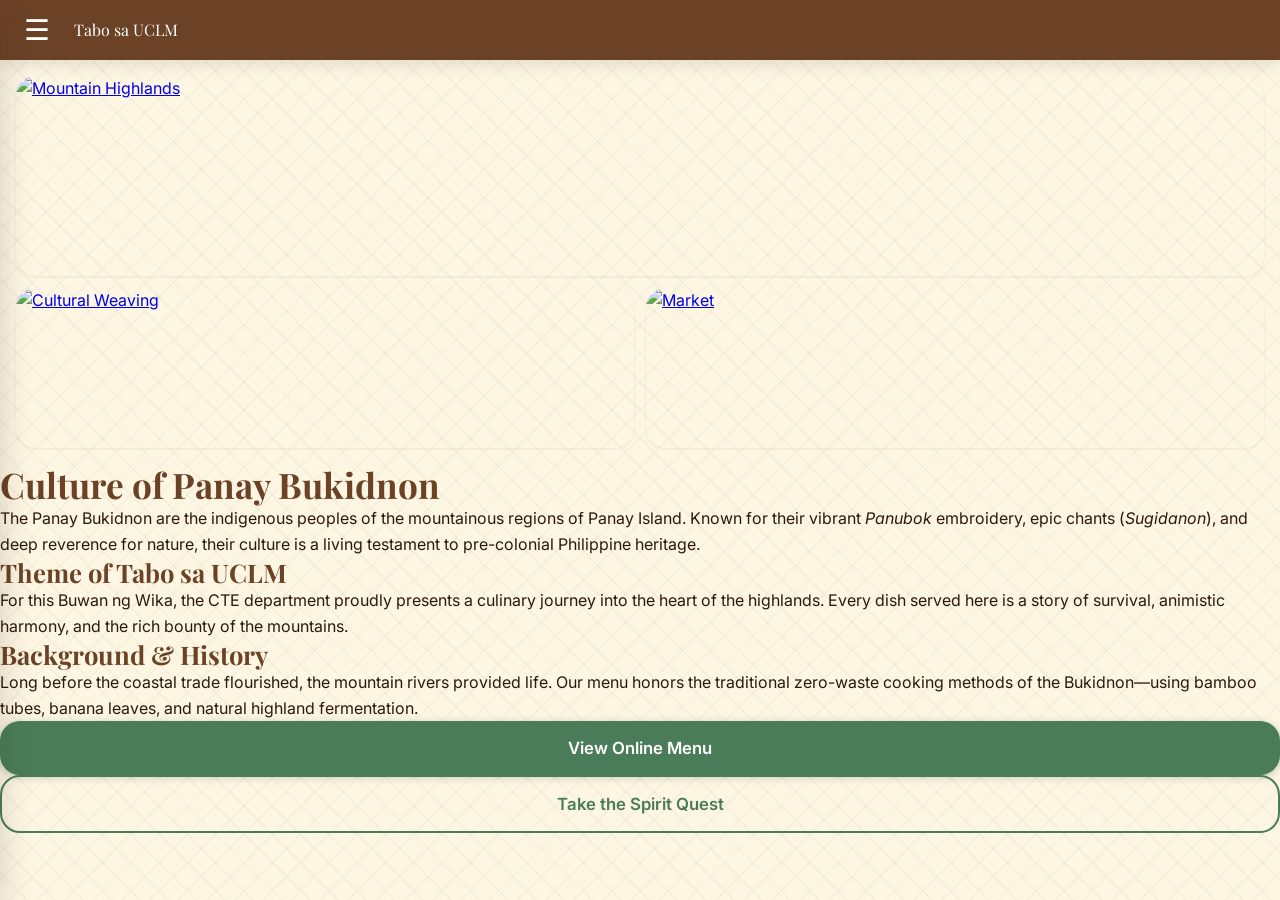
==== OneDrive/TABO SA UCLM/index.html @ b6e8165f "feat: V3 product layout, staggered editorial design, quiz result card fix, cart bar visibility fix" ====
<!DOCTYPE html>
<html lang="en">
<head>
  <meta charset="UTF-8" />
  <meta name="viewport" content="width=device-width, initial-scale=1.0, maximum-scale=1.0, user-scalable=no" />
  <title>Tabo sa UCLM — Panay Bukidnon</title>
  
  <!-- Tailwind CSS via CDN for utility classes -->
  <script src="https://cdn.tailwindcss.com"></script>
  
  <!-- Custom Styles -->
  <link rel="stylesheet" href="style.css" />
</head>
<body class="panubok-bg">

  <!-- ── Global Header & Navigation ── -->
  <header id="global-header">
    <button id="menu-toggle" class="hamburger-btn" type="button" aria-label="Open Menu">☰</button>
    <div class="font-display font-bold text-xl truncate">Tabo sa UCLM</div>
  </header>

  <!-- ── Sidebar Drawer ── -->
  <div id="sidebar-overlay"></div>
  <nav id="sidebar-drawer">
    <div class="p-5 border-b border-gray-200">
      <h2 class="font-display text-2xl text-earth mb-1">Panay Bukidnon</h2>
      <p class="text-xs text-smoke uppercase tracking-wider">Tabo sa UCLM</p>
    </div>
    <div class="flex-grow flex flex-col mt-2">
      <!-- 🏠 Homepage -->
      <a href="#home" class="sidebar-link">
        <span class="text-xl">🏠</span> Homepage
      </a>
      <!-- 🔮 Interactive Quest -->
      <a href="#quest" class="sidebar-link">
        <span class="text-xl">🔮</span> Interactive Quest
      </a>
      <!-- 🛒 Online Shopping -->
      <a href="#menu" class="sidebar-link">
        <span class="text-xl">🛒</span> Online Menu
      </a>
      <div class="mt-auto">
        <!-- 🔐 Cashier POS -->
        <a href="#cashier" class="sidebar-link border-t border-gray-200" style="border-bottom: none;">
          <span class="text-xl">🔐</span> Cashier POS
        </a>
      </div>
    </div>
  </nav>

  <!-- ── View Container ── -->
  <main id="app-container" class="pb-24">
    
    <!-- 1️⃣ HOMEPAGE VIEW (#home) -->
    <section id="view-home" class="view-section active">
      <!-- Masonry Gallery -->
      <div class="masonry-gallery">
        <a href="#gallery-highlands" class="masonry-item">
          <!-- TODO: Replace with beautiful Panay Bukidnon / Cultural Image -->
          <img src="https://images.unsplash.com/photo-1518531933037-91b2f5f229cc?w=800&q=80" alt="Mountain Highlands" />
          <div class="absolute inset-0 bg-black/30 flex items-end p-3">
            <span class="text-white font-display font-bold text-lg drop-shadow-md">The Highlands</span>
          </div>
        </a>
        <a href="#gallery-traditions" class="masonry-item">
          <!-- TODO: Replace with CTE / Weaving Image -->
          <img src="https://images.unsplash.com/photo-1605814522430-e3496c1410f9?w=600&q=80" alt="Cultural Weaving" />
          <div class="absolute inset-0 bg-black/30 flex items-end p-2">
            <span class="text-white font-display font-bold text-sm drop-shadow-md">Traditions</span>
          </div>
        </a>
        <a href="#gallery-tabo" class="masonry-item">
          <!-- TODO: Replace with Tabo/Market Image -->
          <img src="https://images.unsplash.com/photo-1533900298318-6b8da08a523e?w=600&q=80" alt="Market" />
          <div class="absolute inset-0 bg-black/30 flex items-end p-2">
            <span class="text-white font-display font-bold text-sm drop-shadow-md">Tabo sa UCLM</span>
          </div>
        </a>
      </div>

      <!-- Cultural Text -->
      <div class="px-5 py-6 bg-white shadow-sm mt-2">
        <h2 class="text-2xl mb-3">Culture of Panay Bukidnon</h2>
        <p class="text-smoke mb-6 text-sm leading-relaxed">
          The Panay Bukidnon are the indigenous peoples of the mountainous regions of Panay Island. Known for their vibrant <em>Panubok</em> embroidery, epic chants (<em>Sugidanon</em>), and deep reverence for nature, their culture is a living testament to pre-colonial Philippine heritage.
        </p>

        <h3 class="text-lg mb-2">Theme of Tabo sa UCLM</h3>
        <p class="text-smoke mb-6 text-sm leading-relaxed">
          For this Buwan ng Wika, the CTE department proudly presents a culinary journey into the heart of the highlands. Every dish served here is a story of survival, animistic harmony, and the rich bounty of the mountains.
        </p>

        <h3 class="text-lg mb-2">Background & History</h3>
        <p class="text-smoke text-sm leading-relaxed">
          Long before the coastal trade flourished, the mountain rivers provided life. Our menu honors the traditional zero-waste cooking methods of the Bukidnon—using bamboo tubes, banana leaves, and natural highland fermentation.
        </p>
      </div>

      <div class="px-5 py-6 text-center">
        <a href="#menu" class="btn btn-primary btn-full btn-lg mb-4">View Online Menu</a>
        <a href="#quest" class="btn btn-outline btn-full btn-lg">Take the Spirit Quest</a>
      </div>
    </section>


    <!-- 2️⃣ INTERACTIVE QUEST VIEW (#quest) -->
    <section id="view-quest" class="view-section">
      <div id="quiz-screen" style="background-image: url('https://images.unsplash.com/photo-1542224566-6e85f2e6772f?w=800&q=80');">
        <div id="quiz-content-wrapper">
          <!-- Dynamically populated by quiz.js -->
        </div>
      </div>
    </section>


    <!-- 3️⃣ ONLINE SHOPPING MENU VIEW (#menu) -->
    <section id="view-menu" class="view-section">
      <!-- Search Bar -->
      <div class="search-bar-wrapper">
        <input type="text" id="menu-search-input" class="form-input" placeholder="🔍 Search for a dish or ingredient..." />
      </div>

      <!-- Shopee-style Grid -->
      <div id="menu-grid" class="shopee-grid">
        <!-- Rendered by app.js -->
      </div>
    </section>


    <!-- 4️⃣ PRODUCT DETAIL VIEW (#product) -->
    <section id="view-product" class="view-section">
      <!-- Rendered by app.js -->
    </section>


    <!-- 5️⃣ CASHIER POS VIEW (#cashier) -->
    <section id="view-cashier" class="view-section">
      <!-- PIN Gate -->
      <div id="pin-gate">
        <div class="text-center text-white px-6">
          <h2 class="text-white text-2xl mb-2">Staff Only</h2>
          <p class="opacity-80 text-sm">Enter POS PIN to access</p>
        </div>
        <div class="pin-dots" id="pin-dots">
          <div class="pin-dot"></div><div class="pin-dot"></div><div class="pin-dot"></div><div class="pin-dot"></div>
        </div>
        <div class="pin-keypad" id="pin-keypad">
          <!-- Rendered by cashier.js -->
        </div>
      </div>

      <!-- Main POS Interface -->
      <div id="cashier-pos" class="hidden">
        <!-- Left: Feed -->
        <div class="flex-1 border-r border-gray-700 flex flex-col">
          <div class="pos-header">
            <h2 class="text-white text-lg">Live Orders</h2>
            <button class="btn btn-sm btn-outline text-white border-gray-500" onclick="CashierPOS.refreshFeed()">↻ Refresh</button>
          </div>
          <div id="order-feed-container" class="flex-1 overflow-y-auto p-3"></div>
        </div>

        <!-- Right: Register -->
        <div class="w-full lg:w-96 flex flex-col h-[60vh] lg:h-auto border-t lg:border-t-0 border-gray-700">
          <div class="p-3 bg-gray-800">
            <input type="number" id="quick-entry-input" class="form-input" placeholder="Enter Product ID (e.g. 101)" />
          </div>
          <div id="pos-bill-items" class="flex-1 overflow-y-auto p-3"></div>
          <div class="p-4 bg-gray-900 border-t border-gray-700">
            <div class="flex justify-between text-lg font-bold text-yellow-400 mb-3">
              <span>TOTAL</span>
              <span id="pos-grand-total">₱0</span>
            </div>
            <input type="number" id="pos-cash-input" class="form-input mb-3" placeholder="Cash Tendered (₱)" />
            <div class="flex justify-between text-sm text-gray-300 mb-4">
              <span>Change Due</span>
              <span id="pos-change-display" class="font-bold text-white text-lg">₱0</span>
            </div>
            <div class="flex gap-2">
              <button class="btn btn-full" style="background:#555;color:white;" onclick="CashierPOS.clearBill()">Clear</button>
              <button class="btn btn-primary btn-full" onclick="CashierPOS.checkoutBill()">Done</button>
            </div>
          </div>
        </div>
      </div>
    </section>


    <!-- 6️⃣ DIGITAL RECEIPT VIEW (#receipt) -->
    <section id="view-receipt" class="view-section">
      <div class="min-h-screen flex items-center justify-center p-5 panubok-bg">
        <div id="receipt-screen" class="w-full max-w-sm">
          <!-- Rendered by checkout.js -->
        </div>
      </div>
    </section>

    <!-- 7️⃣ CULTURAL GALLERY VIEW (#gallery) -->
    <section id="view-gallery" class="view-section">
      <div class="p-5 max-w-2xl mx-auto pb-32 pt-6">
        <a href="#home" class="btn btn-outline mb-6">← Back to Home</a>
        <h2 class="text-3xl font-display font-bold text-earth mb-4" id="gallery-title">Cultural Heritage</h2>
        <div class="w-full aspect-video bg-gray-200 rounded-lg mb-6 overflow-hidden shadow-md">
          <img id="gallery-image" src="" alt="Gallery Full" class="w-full h-full object-cover" />
        </div>
        <p id="gallery-text" class="text-smoke text-sm leading-relaxed mb-6">
          This is a placeholder description for the cultural gallery image. You can update this text with actual historical context once the collage is ready!
        </p>
      </div>
    </section>

  </main> <!-- /app-container -->

  <!-- ── Floating Cart Bar ── -->
  <div id="cart-bar" class="hidden" onclick="Checkout.open()">
    <span class="text-xl relative">🛒<div id="cart-count-badge">0</div></span>
    <div class="flex-grow flex justify-between font-bold">
      <span>View Cart</span>
      <span id="cart-bar-total">₱0</span>
    </div>
  </div>

  <!-- ── Checkout Sheet Modal ── -->
  <div id="checkout-overlay" class="hidden" onclick="Checkout.close(event)">
    <div id="checkout-sheet" onclick="event.stopPropagation()">
      <div class="flex justify-between items-center mb-4">
        <h2 class="text-xl">Your Order</h2>
        <button onclick="Checkout.close()" type="button" class="text-smoke text-2xl" aria-label="Close">&times;</button>
      </div>

      <!-- Cart Items Rendered Here -->
      <div id="checkout-items-container" class="mb-4"></div>

      <!-- Discount Section -->
      <div class="flex gap-2 mb-2">
        <input type="text" id="voucher-input" class="form-input text-sm uppercase" placeholder="Enter Voucher Code" />
        <button type="button" id="apply-voucher-btn" class="btn btn-outline" onclick="Checkout.applyVoucher()">Apply</button>
      </div>
      <div id="voucher-applied-badge" class="hidden mb-4"></div>

      <div class="divider"></div>

      <!-- Checkout Form -->
      <div id="checkout-form-container">
        <!-- Fulfillment Options -->
        <h3 class="text-sm font-bold text-earth mb-2 uppercase tracking-wide">Fulfillment</h3>
        <label class="radio-pill" data-fulfillment="pickup">
          <input type="radio" name="fulfillment" value="pickup" checked /> 🏪 Booth Pickup
        </label>
        <label class="radio-pill" data-fulfillment="delivery">
          <input type="radio" name="fulfillment" value="delivery" /> 🚚 Campus Delivery
        </label>
        
        <div id="delivery-fields" class="hidden mt-3 mb-4 p-3 bg-gray-50 border border-gray-200 rounded-md">
          <label class="form-label">Delivery Building & Room</label>
          <input type="text" id="f-destination" class="form-input" placeholder="e.g. CTE Building, Rm 204" />
        </div>

        <div class="divider"></div>

        <!-- Payment Setup -->
        <h3 class="text-sm font-bold text-earth mb-3 uppercase tracking-wide">Payment Details (GCash)</h3>
        
        <div class="bg-gray-50 p-4 rounded-lg border border-gray-200 mb-4 text-center">
          <p class="text-xs text-smoke mb-2">Scan or tap to pay via GCash: <strong id="gcash-display-number"></strong></p>
          <!-- TODO: Add your GCash QR Image here -->
          <img src="https://placehold.co/200x200/F4E8C9/6B4226?text=GCash+QR" alt="GCash QR" class="w-32 h-32 mx-auto rounded-md shadow-sm mb-3">
          <!-- GCash deep link -->
          <a id="gcash-pay-link" href="#" target="_blank" class="btn btn-primary w-full">
            <span id="gcash-pay-label">Pay via GCash App</span>
          </a>
          <button id="copy-gcash-btn" type="button" class="btn btn-outline w-full mt-2" onclick="Checkout.copyGCashNumber()">Copy GCash Number</button>
        </div>

        <div class="space-y-4">
          <div>
            <label class="form-label">Your Name</label>
            <input type="text" id="f-name" class="form-input" placeholder="e.g. Maria Clara" required />
          </div>
          <div>
            <label class="form-label">GCash Name (Sender)</label>
            <input type="text" id="f-gcash-name" class="form-input" placeholder="e.g. Juan D." required />
          </div>
        </div>

        <div class="mt-8">
          <div class="flex justify-between items-end mb-4">
            <span class="text-smoke font-semibold">Total to Pay</span>
            <span id="checkout-grand-total" class="font-display font-bold text-3xl text-earth">₱0</span>
          </div>
          <button id="btn-submit-order" type="button" class="btn btn-gold btn-full btn-lg" onclick="Checkout.submitOrder()">
            Submit Order
          </button>
        </div>
      </div>
    </div>
  </div>

  <!-- ── Global Toast Container ── -->
  <div id="toast-container"></div>

  <!-- ── Script Imports ── -->
  <script src="data.js"></script>
  <script src="cart.js"></script>
  <script src="checkout.js"></script>
  <script src="cashier.js"></script>
  <script src="quiz.js"></script>
  <script src="router.js"></script>
  <script src="app.js"></script>
</body>
</html>
---- OneDrive/TABO SA UCLM/style.css ----
/**
 * style.css â€” Tabo sa UCLM Custom Theme (V2)
 * â”€â”€â”€â”€â”€â”€â”€â”€â”€â”€â”€â”€â”€â”€â”€â”€â”€â”€â”€â”€â”€â”€â”€â”€â”€â”€â”€â”€â”€â”€â”€â”€â”€â”€â”€â”€â”€â”€â”€â”€â”€â”€â”€â”€â”€â”€â”€â”€â”€â”€â”€â”€â”€â”€â”€â”€â”€â”€â”€â”€â”€â”€â”€â”€â”€â”€â”€â”€â”€â”€â”€â”€â”€â”€â”€â”€â”€
 * Panay Bukidnon design system: color tokens, Panubok-inspired pattern,
 * typography, and micro-animation keyframes.
 * Includes V2 styles: Sidebar Navigation, Masonry Gallery, Full-Screen Quiz,
 * and Shopee-like e-commerce grid.
 * â”€â”€â”€â”€â”€â”€â”€â”€â”€â”€â”€â”€â”€â”€â”€â”€â”€â”€â”€â”€â”€â”€â”€â”€â”€â”€â”€â”€â”€â”€â”€â”€â”€â”€â”€â”€â”€â”€â”€â”€â”€â”€â”€â”€â”€â”€â”€â”€â”€â”€â”€â”€â”€â”€â”€â”€â”€â”€â”€â”€â”€â”€â”€â”€â”€â”€â”€â”€â”€â”€â”€â”€â”€â”€â”€â”€â”€
 */

/* â”€â”€ Google Fonts â”€â”€â”€â”€â”€â”€â”€â”€â”€â”€â”€â”€â”€â”€â”€â”€â”€â”€â”€â”€â”€â”€â”€â”€â”€â”€â”€â”€â”€â”€â”€â”€â”€â”€â”€â”€â”€â”€â”€â”€â”€â”€â”€â”€â”€â”€â”€â”€â”€â”€â”€â”€â”€â”€â”€â”€â”€â”€â”€ */
@import url('https://fonts.googleapis.com/css2?family=Playfair+Display:ital,wght@0,600;0,700;1,600&family=Inter:wght@300;400;500;600;700&display=swap');

/* â”€â”€ Design Tokens â”€â”€â”€â”€â”€â”€â”€â”€â”€â”€â”€â”€â”€â”€â”€â”€â”€â”€â”€â”€â”€â”€â”€â”€â”€â”€â”€â”€â”€â”€â”€â”€â”€â”€â”€â”€â”€â”€â”€â”€â”€â”€â”€â”€â”€â”€â”€â”€â”€â”€â”€â”€â”€â”€â”€â”€â”€â”€ */
:root {
  /* Primary palette â€” Panay Bukidnon highlands */
  --color-earth:       #6B4226;   /* deep terracotta â€” headings, borders */
  --color-earth-light: #9B6B47;   /* lighter terracotta â€” secondary headings */
  --color-leaf:        #4A7C59;   /* highland green â€” buttons, badges */
  --color-leaf-dark:   #2E5B3F;   /* deep forest â€” button hover */
  --color-leaf-light:  #6FAD82;   /* soft green â€” accents */
  --color-gold:        #D4A017;   /* woven gold â€” vouchers, prices */
  --color-gold-light:  #F0C84A;   /* light gold â€” hover accents */
  --color-cream:       #FDF6E3;   /* warm parchment â€” page background */
  --color-cream-dark:  #F4E8C9;   /* deeper parchment â€” card surfaces */
  --color-smoke:       #8B6F5E;   /* forest mist â€” secondary text */
  --color-smoke-light: #B89A8A;   /* soft smoke â€” dividers */
  --color-dark:        #2C1A0E;   /* deep bark â€” primary text */

  /* Semantic aliases */
  --bg-page:         var(--color-cream);
  --bg-card:         var(--color-cream-dark);
  --bg-header:       var(--color-earth);
  --text-primary:    var(--color-dark);
  --text-secondary:  var(--color-smoke);
  --text-on-dark:    #FDF6E3;
  --accent-primary:  var(--color-leaf);
  --accent-hover:    var(--color-leaf-dark);
  --accent-gold:     var(--color-gold);
  --border-default:  #D9C4A8;

  /* Typography */
  --font-display: 'Playfair Display', Georgia, serif;
  --font-body:    'Inter', system-ui, sans-serif;

  /* Spacing & radius */
  --radius-sm:   0.375rem;
  --radius-md:   0.75rem;
  --radius-lg:   1.25rem;
  --radius-xl:   2rem;

  /* Shadows */
  --shadow-sm:  0 1px 3px rgba(44,26,14,0.08);
  --shadow-md:  0 4px 16px rgba(44,26,14,0.12);
  --shadow-lg:  0 8px 32px rgba(44,26,14,0.18);
  --shadow-card: 0 2px 12px rgba(107,66,38,0.10);
  
  /* Header Height */
  --header-height: 60px;
}

/* â”€â”€ Base Reset â”€â”€â”€â”€â”€â”€â”€â”€â”€â”€â”€â”€â”€â”€â”€â”€â”€â”€â”€â”€â”€â”€â”€â”€â”€â”€â”€â”€â”€â”€â”€â”€â”€â”€â”€â”€â”€â”€â”€â”€â”€â”€â”€â”€â”€â”€â”€â”€â”€â”€â”€â”€â”€â”€â”€â”€â”€â”€â”€â”€â”€ */
*, *::before, *::after {
  box-sizing: border-box;
  margin: 0;
  padding: 0;
}

html {
  scroll-behavior: smooth;
  -webkit-tap-highlight-color: transparent;
}

body {
  background-color: var(--bg-page);
  color: var(--text-primary);
  font-family: var(--font-body);
  font-size: 16px;
  line-height: 1.6;
  min-height: 100vh;
  overflow-x: hidden;
  padding-top: var(--header-height); /* For fixed global header */
}

/* â”€â”€ Panubok-Inspired Geometric Background Pattern â”€â”€â”€â”€â”€â”€â”€â”€â”€â”€â”€â”€â”€â”€â”€â”€â”€â”€â”€â”€â”€â”€â”€â”€â”€â”€ */
.panubok-bg {
  background-color: var(--bg-page);
  background-image:
    repeating-linear-gradient(
      45deg,
      transparent,
      transparent 18px,
      rgba(107,66,38,0.04) 18px,
      rgba(107,66,38,0.04) 20px
    ),
    repeating-linear-gradient(
      -45deg,
      transparent,
      transparent 18px,
      rgba(74,124,89,0.04) 18px,
      rgba(74,124,89,0.04) 20px
    );
}

.panubok-header {
  background:
    linear-gradient(
      135deg,
      var(--color-earth) 0%,
      #4A2C0E 50%,
      #2E1A08 100%
    );
  background-image:
    linear-gradient(135deg, var(--color-earth) 0%, #2E1A08 100%),
    repeating-linear-gradient(
      45deg,
      transparent,
      transparent 12px,
      rgba(212,160,23,0.08) 12px,
      rgba(212,160,23,0.08) 13px
    ),
    repeating-linear-gradient(
      -45deg,
      transparent,
      transparent 12px,
      rgba(212,160,23,0.06) 12px,
      rgba(212,160,23,0.06) 13px
    );
  background-blend-mode: normal;
}

/* â”€â”€ Global Header & Sidebar Drawer â”€â”€â”€â”€â”€â”€â”€â”€â”€â”€â”€â”€â”€â”€â”€â”€â”€â”€â”€â”€â”€â”€â”€â”€â”€â”€â”€â”€â”€â”€â”€â”€â”€â”€â”€â”€â”€â”€â”€â”€â”€ */
#global-header {
  position: fixed;
  top: 0; left: 0; right: 0;
  height: var(--header-height);
  background: var(--color-earth);
  color: white;
  display: flex;
  align-items: center;
  padding: 0 1rem;
  z-index: 1000;
  box-shadow: var(--shadow-md);
}

.hamburger-btn {
  background: transparent;
  border: none;
  color: white;
  font-size: 1.8rem;
  cursor: pointer;
  padding: 0.5rem;
  margin-right: 1rem;
}

#sidebar-drawer {
  position: fixed;
  top: 0; left: 0; bottom: 0;
  width: 280px;
  background: var(--bg-page);
  z-index: 1100;
  transform: translateX(-100%);
  transition: transform 0.3s ease-in-out;
  box-shadow: var(--shadow-lg);
  display: flex;
  flex-direction: column;
}
#sidebar-drawer.open {
  transform: translateX(0);
}

#sidebar-overlay {
  position: fixed;
  inset: 0;
  background: rgba(0,0,0,0.5);
  z-index: 1050;
  opacity: 0;
  pointer-events: none;
  transition: opacity 0.3s ease-in-out;
}
#sidebar-overlay.open {
  opacity: 1;
  pointer-events: auto;
}

.sidebar-link {
  display: flex;
  align-items: center;
  gap: 1rem;
  padding: 1rem 1.5rem;
  color: var(--color-earth);
  font-weight: 600;
  text-decoration: none;
  border-bottom: 1px solid var(--border-default);
  transition: background 0.2s;
}
.sidebar-link:hover, .sidebar-link:active {
  background: var(--color-cream-dark);
}

/* â”€â”€ Typography â”€â”€â”€â”€â”€â”€â”€â”€â”€â”€â”€â”€â”€â”€â”€â”€â”€â”€â”€â”€â”€â”€â”€â”€â”€â”€â”€â”€â”€â”€â”€â”€â”€â”€â”€â”€â”€â”€â”€â”€â”€â”€â”€â”€â”€â”€â”€â”€â”€â”€â”€â”€â”€â”€â”€â”€â”€â”€â”€â”€â”€ */
h1, h2, h3 {
  font-family: var(--font-display);
  color: var(--color-earth);
  line-height: 1.2;
}
h1 { font-size: clamp(1.8rem, 5vw, 3rem); }
h2 { font-size: clamp(1.4rem, 4vw, 2.2rem); }
h3 { font-size: clamp(1.1rem, 3vw, 1.6rem); }
.font-display { font-family: var(--font-display); }

/* â”€â”€ Animations â”€â”€â”€â”€â”€â”€â”€â”€â”€â”€â”€â”€â”€â”€â”€â”€â”€â”€â”€â”€â”€â”€â”€â”€â”€â”€â”€â”€â”€â”€â”€â”€â”€â”€â”€â”€â”€â”€â”€â”€â”€â”€â”€â”€â”€â”€â”€â”€â”€â”€â”€â”€â”€â”€â”€â”€â”€â”€â”€â”€â”€ */
@keyframes fadeIn { from { opacity: 0; } to { opacity: 1; } }
@keyframes slideUp { from { opacity: 0; transform: translateY(24px); } to { opacity: 1; transform: translateY(0); } }
@keyframes slideDown { from { opacity: 0; transform: translateY(-16px); } to { opacity: 1; transform: translateY(0); } }
@keyframes slideUpSheet { from { transform: translateY(100%); } to { transform: translateY(0); } }
@keyframes pulseCart { 0% { transform: scale(1); } 40% { transform: scale(1.25); } 70% { transform: scale(0.95); } 100% { transform: scale(1); } }
@keyframes toastIn { from { opacity: 0; transform: translateX(100%); } to { opacity: 1; transform: translateX(0); } }
@keyframes toastOut { from { opacity: 1; transform: translateX(0); } to { opacity: 0; transform: translateX(100%); } }

.animate-fade-in    { animation: fadeIn    0.35s ease-out forwards; }
.animate-slide-up   { animation: slideUp   0.40s ease-out forwards; }
.animate-slide-down { animation: slideDown 0.30s ease-out forwards; }
.animate-pulse-cart { animation: pulseCart 0.45s ease-out; }

/* â”€â”€ View System â”€â”€â”€â”€â”€â”€â”€â”€â”€â”€â”€â”€â”€â”€â”€â”€â”€â”€â”€â”€â”€â”€â”€â”€â”€â”€â”€â”€â”€â”€â”€â”€â”€â”€â”€â”€â”€â”€â”€â”€â”€â”€â”€â”€â”€â”€â”€â”€â”€â”€â”€â”€â”€â”€â”€â”€â”€â”€â”€â”€ */
.view-section { display: none; }
.view-section.active { display: block; animation: fadeIn 0.3s ease-out; }

/* â”€â”€ Masonry Image Gallery (Homepage) â”€â”€â”€â”€â”€â”€â”€â”€â”€â”€â”€â”€â”€â”€â”€â”€â”€â”€â”€â”€â”€â”€â”€â”€â”€â”€â”€â”€â”€â”€â”€â”€â”€â”€â”€â”€â”€â”€â”€ */
.masonry-gallery {
  display: grid;
  grid-template-columns: repeat(2, 1fr);
  gap: 0.75rem;
  padding: 1rem;
}
.masonry-item {
  border-radius: var(--radius-lg);
  overflow: hidden;
  position: relative;
  box-shadow: var(--shadow-sm);
  display: block;
}
.masonry-item img {
  width: 100%;
  height: 100%;
  object-fit: cover;
  display: block;
  transition: transform 0.3s ease;
}
.masonry-item:hover img { transform: scale(1.05); }
.masonry-item:nth-child(1) { grid-column: span 2; height: 200px; }
.masonry-item:nth-child(2), .masonry-item:nth-child(3) { height: 160px; }

/* â”€â”€ Shopee-Style Menu Grid â”€â”€â”€â”€â”€â”€â”€â”€â”€â”€â”€â”€â”€â”€â”€â”€â”€â”€â”€â”€â”€â”€â”€â”€â”€â”€â”€â”€â”€â”€â”€â”€â”€â”€â”€â”€â”€â”€â”€â”€â”€â”€â”€â”€â”€â”€â”€â”€â”€ */
.shopee-grid {
  display: grid;
  grid-template-columns: repeat(2, 1fr);
  gap: 0.75rem;
  padding: 0.75rem;
}
@media (min-width: 768px) { .shopee-grid { grid-template-columns: repeat(3, 1fr); gap: 1rem; padding: 1rem; } }
@media (min-width: 1024px) { .shopee-grid { grid-template-columns: repeat(4, 1fr); } }

.shopee-card {
  background: white;
  border-radius: var(--radius-md);
  overflow: hidden;
  box-shadow: var(--shadow-sm);
  display: flex;
  flex-direction: column;
  text-decoration: none;
  color: inherit;
  transition: box-shadow 0.2s;
}
.shopee-card:hover { box-shadow: var(--shadow-md); }
.shopee-card img { width: 100%; aspect-ratio: 1; object-fit: cover; }
.shopee-card-body { padding: 0.5rem; display: flex; flex-direction: column; flex-grow: 1; }
.shopee-title {
  font-size: 0.85rem;
  font-weight: 500;
  color: var(--text-primary);
  display: -webkit-box;
  -webkit-line-clamp: 2;
  -webkit-box-orient: vertical;
  overflow: hidden;
  line-height: 1.3;
  margin-bottom: 0.25rem;
}
.shopee-price { font-size: 1rem; font-weight: 700; color: var(--color-earth); margin-bottom: 0.5rem; }
.shopee-add-btn {
  margin-top: auto;
  background: var(--color-leaf);
  color: white;
  text-align: center;
  padding: 0.4rem;
  border-radius: var(--radius-sm);
  font-size: 0.8rem;
  font-weight: 600;
  border: none;
  width: 100%;
}

/* â”€â”€ Buttons â”€â”€â”€â”€â”€â”€â”€â”€â”€â”€â”€â”€â”€â”€â”€â”€â”€â”€â”€â”€â”€â”€â”€â”€â”€â”€â”€â”€â”€â”€â”€â”€â”€â”€â”€â”€â”€â”€â”€â”€â”€â”€â”€â”€â”€â”€â”€â”€â”€â”€â”€â”€â”€â”€â”€â”€â”€â”€â”€â”€â”€â”€â”€â”€ */
.btn {
  display: inline-flex; align-items: center; justify-content: center; gap: 0.4rem;
  font-family: var(--font-body); font-weight: 600; border: none; cursor: pointer;
  border-radius: var(--radius-md); text-decoration: none;
  transition: transform 0.15s ease, background 0.2s ease, box-shadow 0.2s ease;
}
.btn:active { transform: scale(0.96); }
.btn-primary { background: var(--accent-primary); color: white; padding: 0.65rem 1.3rem; box-shadow: 0 2px 8px rgba(74,124,89,0.35); }
.btn-primary:hover { background: var(--accent-hover); }
.btn-gold { background: var(--accent-gold); color: var(--color-dark); padding: 0.65rem 1.3rem; }
.btn-outline { background: transparent; border: 2px solid var(--accent-primary); color: var(--accent-primary); padding: 0.6rem 1.2rem; }
.btn-lg { padding: 0.85rem 1.8rem; font-size: 1.05rem; border-radius: var(--radius-lg); }
.btn-sm { padding: 0.4rem 0.85rem; font-size: 0.85rem; }
.btn-full { width: 100%; }

/* â”€â”€ V2 Stepper Buttons (Fixed for Mobile Touch & scrolling issues) â”€â”€â”€â”€â”€â”€â”€â”€â”€ */
.qty-stepper {
  display: inline-flex;
  align-items: center;
  border: 1.5px solid var(--border-default);
  border-radius: var(--radius-md);
  overflow: hidden;
  background: white;
}
.qty-stepper button {
  background: var(--bg-card);
  border: none;
  padding: 0;
  width: 36px;
  height: 36px;
  display: flex;
  align-items: center;
  justify-content: center;
  font-size: 1.2rem;
  cursor: pointer;
  color: var(--color-earth);
  font-weight: 700;
  /* Prevent touch-action from interfering with button taps */
  touch-action: manipulation;
}
.qty-stepper button:active { background: var(--border-default); }
.qty-stepper span {
  width: 40px;
  text-align: center;
  font-weight: 600;
}

/* â”€â”€ Full-Screen Quiz View â”€â”€â”€â”€â”€â”€â”€â”€â”€â”€â”€â”€â”€â”€â”€â”€â”€â”€â”€â”€â”€â”€â”€â”€â”€â”€â”€â”€â”€â”€â”€â”€â”€â”€â”€â”€â”€â”€â”€â”€â”€â”€â”€â”€â”€â”€â”€â”€â”€â”€ */
#quiz-screen {
  position: relative;
  min-height: calc(100vh - var(--header-height));
  display: flex;
  flex-direction: column;
  justify-content: center;
  padding: 1.5rem;
  background-size: cover;
  background-position: center;
  transition: background-image 0.5s ease;
}
/* Dark overlay for quiz screens */
#quiz-screen::before {
  content: '';
  position: absolute;
  inset: 0;
  background: rgba(0,0,0,0.6);
  z-index: 1;
}
#quiz-content-wrapper {
  position: relative;
  z-index: 2;
  width: 100%;
  max-width: 480px;
  margin: 0 auto;
  text-align: center;
  color: white;
}

.quiz-option {
  display: flex;
  align-items: center;
  gap: 0.75rem;
  padding: 1rem;
  border: 2px solid rgba(255,255,255,0.3);
  border-radius: var(--radius-md);
  cursor: pointer;
  transition: all 0.2s ease;
  background: rgba(0,0,0,0.4);
  backdrop-filter: blur(4px);
  color: white;
  font-weight: 500;
  text-align: left;
  width: 100%;
  margin-bottom: 0.75rem;
}
.quiz-option:hover {
  border-color: var(--color-gold);
  background: rgba(212,160,23,0.2);
  transform: translateX(3px);
}

.result-card {
  background: var(--bg-page);
  color: var(--text-primary);
  border: 2px solid var(--color-gold);
  border-radius: var(--radius-lg);
  padding: 1.5rem;
  box-shadow: var(--shadow-lg);
  text-align: center;
}

/* â”€â”€ Badges & Tags â”€â”€â”€â”€â”€â”€â”€â”€â”€â”€â”€â”€â”€â”€â”€â”€â”€â”€â”€â”€â”€â”€â”€â”€â”€â”€â”€â”€â”€â”€â”€â”€â”€â”€â”€â”€â”€â”€â”€â”€â”€â”€â”€â”€â”€â”€â”€â”€â”€â”€â”€â”€â”€â”€â”€â”€â”€â”€ */
.badge { display: inline-block; font-size: 0.75rem; font-weight: 700; padding: 0.2rem 0.6rem; border-radius: 999px; text-transform: uppercase; }
.badge-gold    { background: var(--accent-gold); color: var(--color-dark); }
.badge-earth   { background: var(--color-earth); color: white; }
.badge-voucher {
  background: linear-gradient(135deg, var(--color-gold), var(--color-gold-light));
  color: var(--color-dark); font-size: 0.9rem; padding: 0.4rem 1rem; border-radius: var(--radius-md);
  box-shadow: 0 2px 8px rgba(212,160,23,0.4); letter-spacing: 0.08em; font-family: monospace; font-weight: bold;
}

/* â”€â”€ Floating Cart Bar â”€â”€â”€â”€â”€â”€â”€â”€â”€â”€â”€â”€â”€â”€â”€â”€â”€â”€â”€â”€â”€â”€â”€â”€â”€â”€â”€â”€â”€â”€â”€â”€â”€â”€â”€â”€â”€â”€â”€â”€â”€â”€â”€â”€â”€â”€â”€â”€â”€â”€â”€â”€â”€â”€ */
#cart-bar {
  position: fixed; bottom: 1rem; left: 50%; transform: translateX(-50%);
  background: var(--color-earth); color: white; border-radius: var(--radius-xl);
  padding: 0.75rem 1.5rem; display: flex; align-items: center; gap: 1rem;
  box-shadow: var(--shadow-lg); z-index: 100; min-width: 280px; max-width: 90vw;
  cursor: pointer; transition: background 0.2s ease;
}
#cart-bar.hidden { display: none; }
#cart-bar.route-hidden { display: none !important; }
#cart-count-badge {
  position: absolute; top: -8px; right: -8px; background: var(--accent-gold);
  color: var(--color-dark); border-radius: 999px; font-size: 0.7rem; font-weight: 800;
  min-width: 1.3rem; height: 1.3rem; display: flex; align-items: center; justify-content: center;
}

/* â”€â”€ Checkout Sheet & Inputs â”€â”€â”€â”€â”€â”€â”€â”€â”€â”€â”€â”€â”€â”€â”€â”€â”€â”€â”€â”€â”€â”€â”€â”€â”€â”€â”€â”€â”€â”€â”€â”€â”€â”€â”€â”€â”€â”€â”€â”€â”€â”€â”€â”€â”€â”€â”€â”€ */
#checkout-overlay { position: fixed; inset: 0; background: rgba(44,26,14,0.55); z-index: 2000; display: flex; align-items: flex-end; justify-content: center; }
#checkout-overlay.hidden { display: none; }
#checkout-sheet { background: var(--bg-page); border-radius: var(--radius-xl) var(--radius-xl) 0 0; width: 100%; max-width: 540px; max-height: 92vh; overflow-y: auto; padding: 1.5rem; animation: slideUpSheet 0.38s cubic-bezier(0.32, 0.72, 0, 1); }

.form-input { width: 100%; padding: 0.7rem 1rem; border: 1.5px solid var(--border-default); border-radius: var(--radius-md); font-family: var(--font-body); font-size: 1rem; background: white; outline: none; }
.form-input:focus { border-color: var(--accent-primary); box-shadow: 0 0 0 3px rgba(74,124,89,0.15); }
.form-label { display: block; font-weight: 600; font-size: 0.875rem; margin-bottom: 0.4rem; color: var(--color-earth); }
.search-bar-wrapper { position: sticky; top: var(--header-height); z-index: 10; background: var(--bg-page); padding: 0.75rem 1rem; border-bottom: 1px solid var(--border-default); box-shadow: var(--shadow-sm); }

/* Radio pills */
.radio-pill { display: flex; align-items: center; gap: 0.6rem; padding: 0.7rem 1rem; border: 2px solid var(--border-default); border-radius: var(--radius-md); cursor: pointer; background: white; font-weight: 500; margin-bottom:0.5rem; }
.radio-pill input[type="radio"] { display: none; }
.radio-pill.selected { border-color: var(--accent-primary); background: rgba(74,124,89,0.08); color: var(--color-leaf-dark); }

/* â”€â”€ Nutrition Grid & Chips â”€â”€â”€â”€â”€â”€â”€â”€â”€â”€â”€â”€â”€â”€â”€â”€â”€â”€â”€â”€â”€â”€â”€â”€â”€â”€â”€â”€â”€â”€â”€â”€â”€â”€â”€â”€â”€â”€â”€â”€â”€â”€â”€â”€â”€â”€â”€â”€â”€ */
.nutrition-grid { display: grid; grid-template-columns: 1fr 1fr; gap: 0.5rem; }
.nutrition-cell { background: white; border: 1px solid var(--border-default); border-radius: var(--radius-sm); padding: 0.6rem 0.8rem; text-align: center; }
.nutrition-cell .value { font-size: 1.2rem; font-weight: 700; color: var(--color-earth); }
.nutrition-cell .label { font-size: 0.72rem; color: var(--text-secondary); text-transform: uppercase; }
.ingredient-chip { display: inline-block; background: white; border: 1px solid var(--border-default); border-radius: 999px; padding: 0.25rem 0.7rem; font-size: 0.8rem; color: var(--text-secondary); margin: 0.2rem; }
.cultural-blockquote { border-left: 4px solid var(--color-gold); background: rgba(212,160,23,0.07); border-radius: 0 var(--radius-md) var(--radius-md) 0; padding: 1rem 1.2rem; font-style: italic; color: var(--color-earth); }

/* â”€â”€ Toast & Misc â”€â”€â”€â”€â”€â”€â”€â”€â”€â”€â”€â”€â”€â”€â”€â”€â”€â”€â”€â”€â”€â”€â”€â”€â”€â”€â”€â”€â”€â”€â”€â”€â”€â”€â”€â”€â”€â”€â”€â”€â”€â”€â”€â”€â”€â”€â”€â”€â”€â”€â”€â”€â”€â”€â”€â”€â”€â”€â”€ */
#toast-container { position: fixed; top: calc(var(--header-height) + 1rem); right: 1rem; z-index: 5000; display: flex; flex-direction: column; gap: 0.5rem; max-width: 320px; }
.toast { background: var(--color-dark); color: white; padding: 0.85rem 1rem; border-radius: var(--radius-md); font-size: 0.9rem; box-shadow: var(--shadow-lg); animation: toastIn 0.3s ease-out; border-left: 3px solid var(--accent-primary); }
.toast-success { border-color: var(--color-leaf); }
.toast-warning { border-color: var(--color-gold); }
.toast-error   { border-color: #e05252; }
.toast-exit    { animation: toastOut 0.3s ease-in forwards; }
.divider { border: none; border-top: 1px solid var(--border-default); margin: 1rem 0; }
.hidden { display: none !important; }

/* â”€â”€ Cashier POS Specifics â”€â”€â”€â”€â”€â”€â”€â”€â”€â”€â”€â”€â”€â”€â”€â”€â”€â”€â”€â”€â”€â”€â”€â”€â”€â”€â”€â”€â”€â”€â”€â”€â”€â”€â”€â”€â”€â”€â”€â”€â”€â”€â”€â”€â”€â”€â”€â”€â”€â”€ */
#pin-gate { min-height: calc(100vh - var(--header-height)); display: flex; flex-direction: column; align-items: center; justify-content: center; background: var(--color-earth); gap: 1.5rem; }
.pin-dots { display: flex; gap: 1rem; }
.pin-dot { width: 18px; height: 18px; border-radius: 50%; border: 2px solid rgba(253,246,227,0.5); }
.pin-dot.filled { background: var(--color-gold); border-color: var(--color-gold); }
.pin-keypad { display: grid; grid-template-columns: repeat(3, 1fr); gap: 0.75rem; width: 280px; }
.pin-key { aspect-ratio: 1; border: none; border-radius: var(--radius-md); background: rgba(253,246,227,0.12); color: white; font-size: 1.4rem; cursor: pointer; }
#cashier-pos { min-height: calc(100vh - var(--header-height)); background: var(--color-dark); color: var(--text-on-dark); display: flex; flex-direction: column; }
@media (min-width: 1024px) { #cashier-pos { flex-direction: row; } }
.pos-header { background: var(--color-earth); padding: 1rem 1.5rem; display: flex; align-items: center; justify-content: space-between; }
.pos-bill-item { display: flex; align-items: center; justify-content: space-between; padding: 0.65rem 0; border-bottom: 1px solid rgba(255,255,255,0.08); }
.order-card { background: rgba(255,255,255,0.06); border-radius: var(--radius-md); padding: 1rem; border-left: 3px solid var(--color-gold); margin-bottom: 0.75rem; }
.order-card.fulfilled { opacity: 0.4; border-left-color: var(--accent-primary); }

/* %% V3 Product Detail Page Styles %% */
.product-hero { position: relative; width: 100%; min-height: 40vh; background-color: var(--color-earth); display: flex; align-items: flex-end; }
.product-hero-overlay { position: absolute; inset: 0; background: linear-gradient(to bottom, rgba(0,0,0,0.2), rgba(0,0,0,0.85)); z-index: 1; }
.product-hero-content { position: relative; z-index: 2; padding: 2rem; width: 100%; }
.fun-fact-list { list-style: none; padding: 0; margin-top: 0.5rem; }
.fun-fact-list li { position: relative; padding-left: 1.5rem; margin-bottom: 0.75rem; font-size: 0.875rem; color: var(--color-smoke); }
.fun-fact-list li::before { content: ''''; position: absolute; left: 0; top: 0; color: var(--color-leaf); font-size: 1rem; }
.nutrition-highlight { display: inline-block; background: var(--color-leaf); color: white; padding: 0.25rem 0.75rem; border-radius: 999px; font-size: 0.75rem; font-weight: bold; text-transform: uppercase; letter-spacing: 0.05em; margin-bottom: 1rem; }
.media-ingredients-grid { display: grid; grid-template-columns: 1fr; gap: 1.5rem; margin-bottom: 2rem; }
@media (min-width: 768px) { .media-ingredients-grid { grid-template-columns: 1fr 1fr; align-items: start; } }
.bottom-order-cta { position: sticky; bottom: 0; background: white; border-top: 1px solid var(--border-default); padding: 1rem 1.5rem; display: flex; justify-content: space-between; align-items: center; box-shadow: 0 -4px 15px rgba(0,0,0,0.05); z-index: 50; }
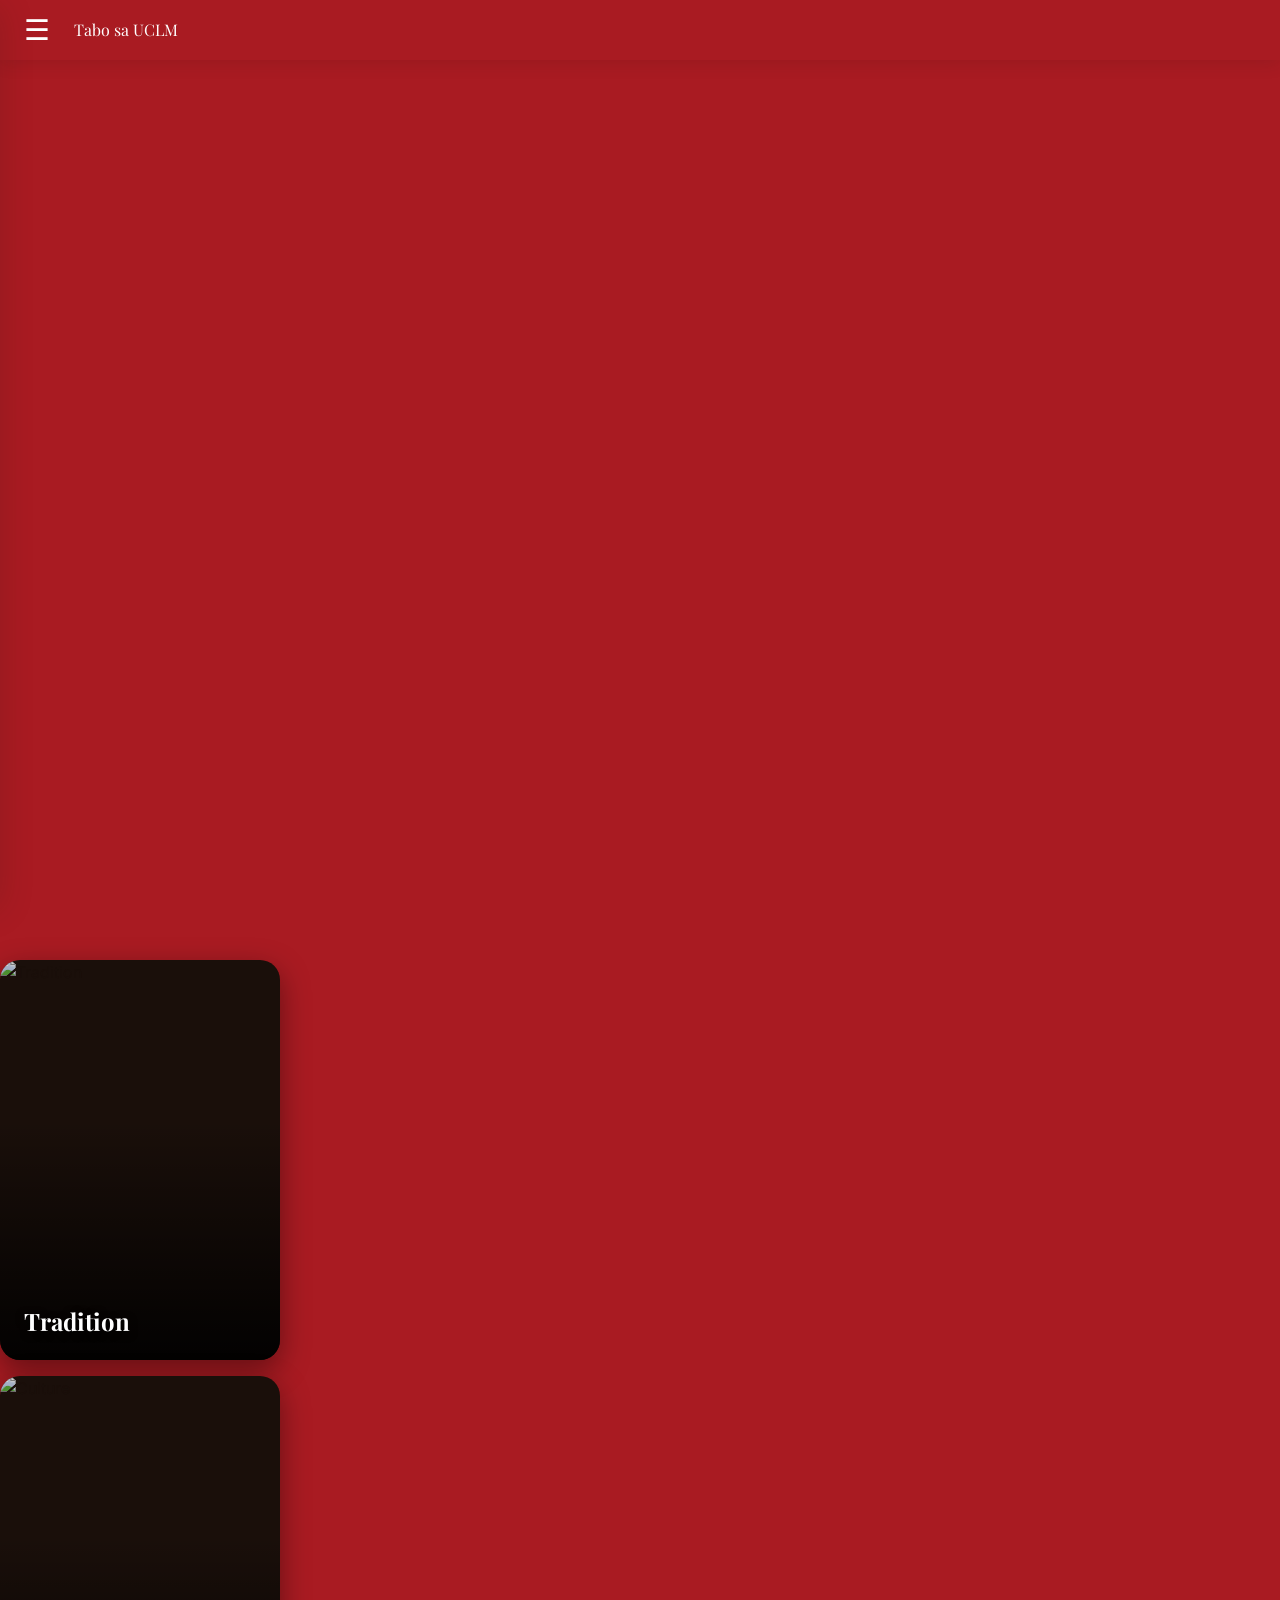
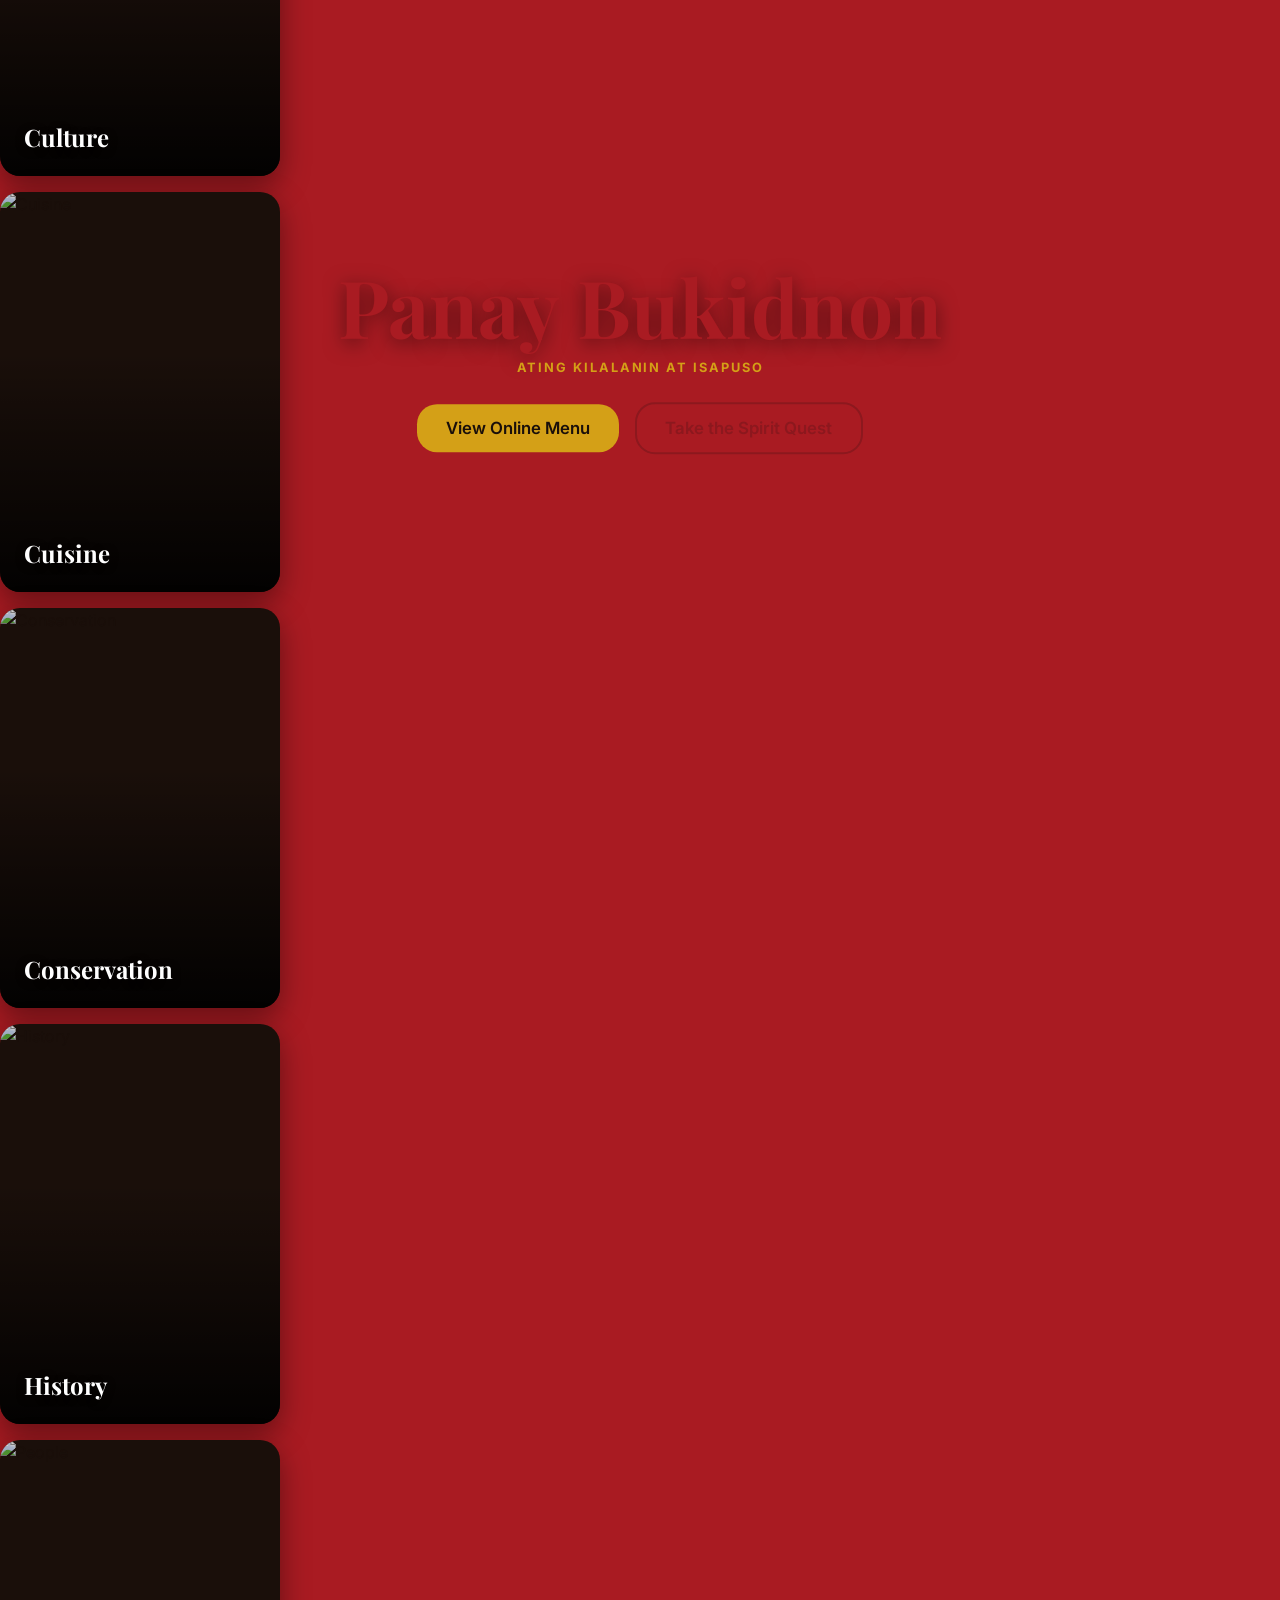
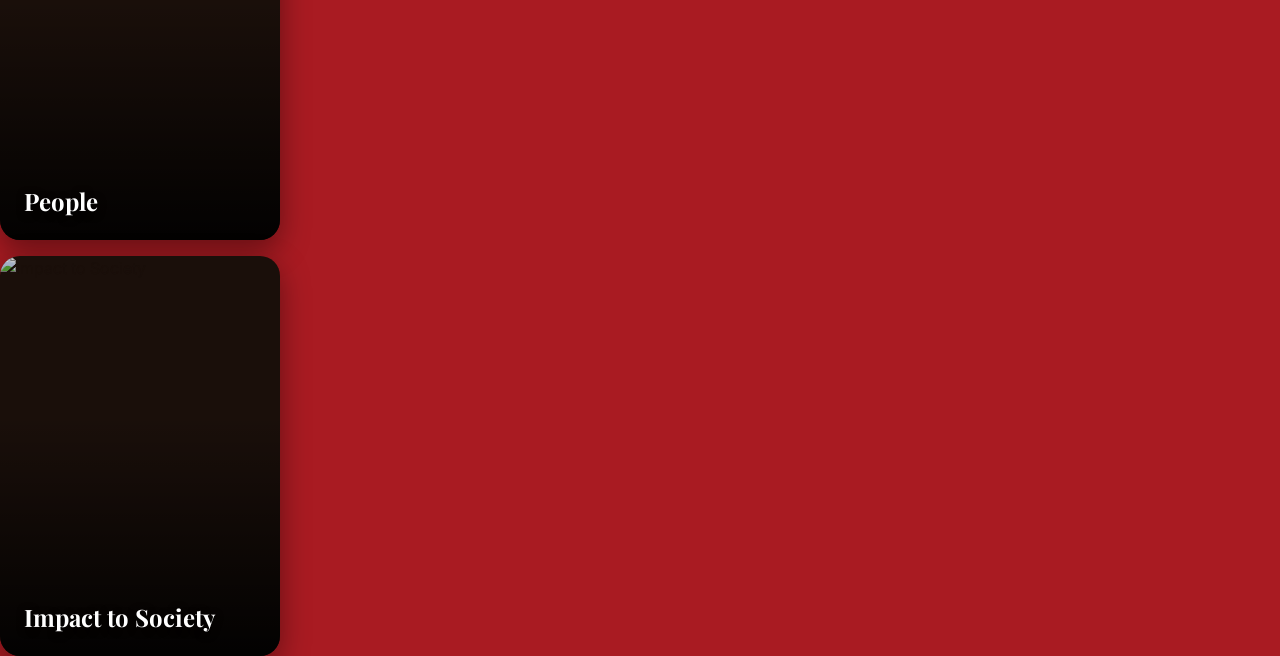
==== commit afcf4842: "feat: homepage editorial gallery, 5-stop quest map, gallery detail pages, anti-farm lock, auto-apply" ====
--- a/OneDrive/TABO SA UCLM/index.html
+++ b/OneDrive/TABO SA UCLM/index.html
@@ -53,52 +53,32 @@
     
     <!-- 1️⃣ HOMEPAGE VIEW (#home) -->
     <section id="view-home" class="view-section active">
-      <!-- Masonry Gallery -->
-      <div class="masonry-gallery">
-        <a href="#gallery-highlands" class="masonry-item">
-          <!-- TODO: Replace with beautiful Panay Bukidnon / Cultural Image -->
-          <img src="https://images.unsplash.com/photo-1518531933037-91b2f5f229cc?w=800&q=80" alt="Mountain Highlands" />
-          <div class="absolute inset-0 bg-black/30 flex items-end p-3">
-            <span class="text-white font-display font-bold text-lg drop-shadow-md">The Highlands</span>
-          </div>
-        </a>
-        <a href="#gallery-traditions" class="masonry-item">
-          <!-- TODO: Replace with CTE / Weaving Image -->
-          <img src="https://images.unsplash.com/photo-1605814522430-e3496c1410f9?w=600&q=80" alt="Cultural Weaving" />
-          <div class="absolute inset-0 bg-black/30 flex items-end p-2">
-            <span class="text-white font-display font-bold text-sm drop-shadow-md">Traditions</span>
-          </div>
-        </a>
-        <a href="#gallery-tabo" class="masonry-item">
-          <!-- TODO: Replace with Tabo/Market Image -->
-          <img src="https://images.unsplash.com/photo-1533900298318-6b8da08a523e?w=600&q=80" alt="Market" />
-          <div class="absolute inset-0 bg-black/30 flex items-end p-2">
-            <span class="text-white font-display font-bold text-sm drop-shadow-md">Tabo sa UCLM</span>
-          </div>
-        </a>
-      </div>
-
-      <!-- Cultural Text -->
-      <div class="px-5 py-6 bg-white shadow-sm mt-2">
-        <h2 class="text-2xl mb-3">Culture of Panay Bukidnon</h2>
-        <p class="text-smoke mb-6 text-sm leading-relaxed">
-          The Panay Bukidnon are the indigenous peoples of the mountainous regions of Panay Island. Known for their vibrant <em>Panubok</em> embroidery, epic chants (<em>Sugidanon</em>), and deep reverence for nature, their culture is a living testament to pre-colonial Philippine heritage.
-        </p>
-
-        <h3 class="text-lg mb-2">Theme of Tabo sa UCLM</h3>
-        <p class="text-smoke mb-6 text-sm leading-relaxed">
-          For this Buwan ng Wika, the CTE department proudly presents a culinary journey into the heart of the highlands. Every dish served here is a story of survival, animistic harmony, and the rich bounty of the mountains.
-        </p>
-
-        <h3 class="text-lg mb-2">Background & History</h3>
-        <p class="text-smoke text-sm leading-relaxed">
-          Long before the coastal trade flourished, the mountain rivers provided life. Our menu honors the traditional zero-waste cooking methods of the Bukidnon—using bamboo tubes, banana leaves, and natural highland fermentation.
-        </p>
-      </div>
-
-      <div class="px-5 py-6 text-center">
-        <a href="#menu" class="btn btn-primary btn-full btn-lg mb-4">View Online Menu</a>
-        <a href="#quest" class="btn btn-outline btn-full btn-lg">Take the Spirit Quest</a>
+      <div class="editorial-home">
+        
+        <!-- Left Scrolling Column -->
+        <div class="gallery-layout">
+          <div class="gallery-column" id="home-gallery-left">
+            <!-- Populated by JS -->
+          </div>
+        </div>
+
+        <!-- Center Title Block -->
+        <div class="home-center-title">
+          <h1>Panay Bukidnon</h1>
+          <p>Ating Kilalanin at Isapuso</p>
+          <div class="home-actions">
+            <button class="btn btn-gold btn-lg shadow-lg" onclick="Router.navigate('#menu')">View Online Menu</button>
+            <button class="btn btn-outline btn-lg text-white border-white hover:bg-white hover:text-earth shadow-lg" onclick="Router.navigate('#quest')">Take the Spirit Quest</button>
+          </div>
+        </div>
+
+        <!-- Right Scrolling Column -->
+        <div class="gallery-layout hidden md:flex">
+          <div class="gallery-column down" id="home-gallery-right">
+            <!-- Populated by JS -->
+          </div>
+        </div>
+
       </div>
     </section>
 
@@ -195,17 +175,38 @@
       </div>
     </section>
 
-    <!-- 7️⃣ CULTURAL GALLERY VIEW (#gallery) -->
+    <!-- 7️⃣ CULTURAL GALLERY DETAIL VIEW (#gallery-detail) -->
     <section id="view-gallery" class="view-section">
-      <div class="p-5 max-w-2xl mx-auto pb-32 pt-6">
+      <div class="p-5 max-w-3xl mx-auto pb-32 pt-6">
         <a href="#home" class="btn btn-outline mb-6">← Back to Home</a>
-        <h2 class="text-3xl font-display font-bold text-earth mb-4" id="gallery-title">Cultural Heritage</h2>
-        <div class="w-full aspect-video bg-gray-200 rounded-lg mb-6 overflow-hidden shadow-md">
-          <img id="gallery-image" src="" alt="Gallery Full" class="w-full h-full object-cover" />
-        </div>
-        <p id="gallery-text" class="text-smoke text-sm leading-relaxed mb-6">
-          This is a placeholder description for the cultural gallery image. You can update this text with actual historical context once the collage is ready!
-        </p>
+        
+        <h2 id="gallery-detail-title" class="text-4xl md:text-5xl font-display font-bold text-earth mb-2 uppercase tracking-widest leading-tight">Theme Title</h2>
+        <p id="gallery-detail-subtitle" class="text-gold font-bold uppercase tracking-widest text-sm mb-6">Subtitle</p>
+        
+        <div class="w-full aspect-video bg-gray-200 rounded-xl mb-8 overflow-hidden shadow-lg border-2 border-gold/30">
+          <img id="gallery-detail-image" src="" alt="Gallery Image" class="w-full h-full object-cover" />
+        </div>
+        
+        <div class="bg-white p-6 md:p-8 rounded-xl shadow-sm border border-gray-100 relative">
+          <!-- Big Quote Decoration -->
+          <div class="absolute -top-6 -left-4 text-earth/10 text-9xl font-display">&ldquo;</div>
+          
+          <h3 class="text-2xl font-display font-bold text-earth mb-3">Description</h3>
+          <p id="gallery-detail-desc" class="text-smoke text-base leading-relaxed mb-8 relative z-10">Description text goes here.</p>
+          
+          <div class="divider"></div>
+          
+          <h3 class="text-2xl font-display font-bold text-earth mb-3">Culture, Tradition & Impact</h3>
+          <p id="gallery-detail-impact" class="text-smoke text-base leading-relaxed mb-8">Impact text goes here.</p>
+          
+          <div class="divider"></div>
+          
+          <div class="bg-earth/5 p-5 rounded-lg border-l-4 border-earth">
+            <h3 class="text-xl font-display font-bold text-earth mb-2">Significance to the Country</h3>
+            <p id="gallery-detail-significance" class="text-smoke text-sm leading-relaxed">Significance text goes here.</p>
+          </div>
+        </div>
+        
       </div>
     </section>
 
--- a/OneDrive/TABO SA UCLM/style.css
+++ b/OneDrive/TABO SA UCLM/style.css
@@ -459,6 +459,12 @@
 .nutrition-cell .value { font-size: 1.2rem; font-weight: 700; color: var(--color-earth); }
 .nutrition-cell .label { font-size: 0.72rem; color: var(--text-secondary); text-transform: uppercase; }
 .ingredient-chip { display: inline-block; background: white; border: 1px solid var(--border-default); border-radius: 999px; padding: 0.25rem 0.7rem; font-size: 0.8rem; color: var(--text-secondary); margin: 0.2rem; }
+.tappable-chip { cursor: pointer; transition: background 0.2s, border-color 0.2s, color 0.2s; user-select: none; }
+.tappable-chip:hover { background: var(--color-cream-dark); border-color: var(--color-leaf); color: var(--color-leaf-dark); }
+.tappable-chip.chip-active { background: var(--color-leaf); border-color: var(--color-leaf); color: white; }
+.tappable-chip.chip-active .chip-arrow { transform: rotate(180deg); display: inline-block; }
+.chip-arrow { display: inline-block; transition: transform 0.2s ease; font-size: 0.7rem; margin-left: 0.2rem; opacity: 0.7; }
+.ingredient-chip-desc { display: block; width: 100%; background: rgba(74,124,89,0.07); border-left: 3px solid var(--color-leaf); border-radius: 0 8px 8px 0; padding: 0.5rem 0.85rem; margin: 0.1rem 0.2rem 0.5rem; font-size: 0.78rem; color: var(--color-smoke); line-height: 1.5; font-style: italic; animation: fadeIn 0.2s ease-out; }
 .cultural-blockquote { border-left: 4px solid var(--color-gold); background: rgba(212,160,23,0.07); border-radius: 0 var(--radius-md) var(--radius-md) 0; padding: 1rem 1.2rem; font-style: italic; color: var(--color-earth); }
 
 /* â”€â”€ Toast & Misc â”€â”€â”€â”€â”€â”€â”€â”€â”€â”€â”€â”€â”€â”€â”€â”€â”€â”€â”€â”€â”€â”€â”€â”€â”€â”€â”€â”€â”€â”€â”€â”€â”€â”€â”€â”€â”€â”€â”€â”€â”€â”€â”€â”€â”€â”€â”€â”€â”€â”€â”€â”€â”€â”€â”€â”€â”€â”€â”€ */
@@ -497,3 +503,257 @@
 @media (min-width: 768px) { .media-ingredients-grid { grid-template-columns: 1fr 1fr; align-items: start; } }
 .bottom-order-cta { position: sticky; bottom: 0; background: white; border-top: 1px solid var(--border-default); padding: 1rem 1.5rem; display: flex; justify-content: space-between; align-items: center; box-shadow: 0 -4px 15px rgba(0,0,0,0.05); z-index: 50; }
 
+/* ── THEME OVERRIDE (Panay Bukidnon Deep Red) ── */
+:root {
+  --color-earth:       #A91B22;   /* deep panubok red */
+  --color-earth-light: #C42B33;   /* lighter maroon */
+  --color-leaf:        #8C181E;   /* darker red */
+  --color-leaf-dark:   #630D12;   /* deepest red hover */
+  --color-leaf-light:  #D44A52;   /* soft red accent */
+  --color-gold:        #D4A017;   /* woven gold */
+  --color-gold-light:  #F0C84A;   
+  --color-cream:       #FFFBF5;   
+  --color-cream-dark:  #F5EDE0;   
+  --color-smoke:       #5C4033;   
+  --color-smoke-light: #B89A8A;   
+  --color-dark:        #1A0F0A;   
+}
+
+/* ── HOMEPAGE GALLERY (3-COLUMN DESKTOP / HORIZONTAL MOBILE) ── */
+.editorial-home {
+  display: flex;
+  flex-direction: column;
+  min-height: calc(100vh - var(--header-height));
+  background-color: var(--color-earth);
+  position: relative;
+  overflow: hidden;
+}
+.editorial-home::before {
+  content: '';
+  position: absolute;
+  inset: 0;
+  background-image: url('https://images.unsplash.com/photo-1605814522430-e3496c1410f9?w=1200&q=80');
+  background-size: cover;
+  background-position: center;
+  opacity: 0.15;
+  mix-blend-mode: multiply;
+  pointer-events: none;
+}
+.home-center-title {
+  text-align: center;
+  padding: 2rem 1rem;
+  z-index: 10;
+  color: white;
+}
+.home-center-title h1 {
+  font-family: var(--font-display);
+  font-size: 3.5rem;
+  line-height: 1.1;
+  text-shadow: 0 4px 20px rgba(0,0,0,0.5);
+  margin-bottom: 0.5rem;
+}
+.home-center-title p {
+  font-family: var(--font-body);
+  font-weight: 700;
+  letter-spacing: 0.15em;
+  text-transform: uppercase;
+  font-size: 0.8rem;
+  color: var(--color-gold);
+}
+.home-actions {
+  display: flex;
+  flex-direction: column;
+  gap: 1rem;
+  margin-top: 1.5rem;
+  align-items: center;
+}
+.home-actions .btn {
+  width: 100%;
+  max-width: 300px;
+}
+@media (min-width: 768px) {
+  .home-center-title h1 { font-size: 5rem; }
+  .home-actions { flex-direction: row; justify-content: center; }
+  .home-actions .btn { width: auto; min-width: 200px; }
+}
+
+.gallery-layout {
+  display: flex;
+  flex-direction: row;
+  overflow-x: auto;
+  gap: 1rem;
+  padding: 1rem;
+  scroll-snap-type: x mandatory;
+  -webkit-overflow-scrolling: touch;
+  z-index: 10;
+}
+.gallery-column {
+  display: flex;
+  flex-direction: row;
+  gap: 1rem;
+}
+.gallery-item {
+  position: relative;
+  width: 250px;
+  height: 350px;
+  flex-shrink: 0;
+  border-radius: var(--radius-lg);
+  overflow: hidden;
+  box-shadow: 0 10px 30px rgba(0,0,0,0.4);
+  cursor: pointer;
+  scroll-snap-align: center;
+  transition: transform 0.3s ease;
+  background: var(--color-dark);
+}
+.gallery-item:hover { transform: scale(1.02); }
+.gallery-item img {
+  width: 100%;
+  height: 100%;
+  object-fit: cover;
+  opacity: 0.8;
+  transition: opacity 0.3s ease;
+}
+.gallery-item:hover img {
+  opacity: 1;
+}
+.gallery-item-overlay {
+  position: absolute;
+  inset: 0;
+  background: linear-gradient(to top, rgba(0,0,0,0.9) 0%, rgba(0,0,0,0) 60%);
+  display: flex;
+  align-items: flex-end;
+  padding: 1.5rem;
+}
+.gallery-item-overlay h3 {
+  color: white;
+  font-family: var(--font-display);
+  font-size: 1.5rem;
+  text-shadow: 0 2px 8px rgba(0,0,0,0.8);
+}
+@media (min-width: 768px) {
+  .editorial-home {
+    flex-direction: row;
+    align-items: stretch;
+    justify-content: space-between;
+  }
+  .home-center-title {
+    position: absolute;
+    top: 50%;
+    left: 50%;
+    transform: translate(-50%, -50%);
+    width: 100%;
+    pointer-events: none;
+  }
+  .home-actions {
+    pointer-events: auto;
+  }
+  .gallery-layout {
+    overflow: hidden;
+    padding: 0;
+    gap: 2rem;
+    justify-content: space-between;
+    width: 100%;
+  }
+  .gallery-column {
+    flex-direction: column;
+    width: 280px;
+    padding-top: 100vh;
+    animation: scroll-vertical 40s linear infinite;
+  }
+  .gallery-column.down {
+    animation: scroll-vertical-down 40s linear infinite;
+  }
+  .gallery-item {
+    width: 100%;
+    height: 400px;
+    pointer-events: auto;
+  }
+}
+@keyframes scroll-vertical {
+  0% { transform: translateY(0); }
+  100% { transform: translateY(-50%); }
+}
+@keyframes scroll-vertical-down {
+  0% { transform: translateY(-50%); }
+  100% { transform: translateY(0); }
+}
+
+/* ── QUEST JOURNEY MAP ── */
+.quest-map-container {
+  position: relative;
+  width: 100%;
+  min-height: 100vh;
+  padding: 2rem 1rem;
+  background-color: var(--color-earth);
+  color: white;
+  overflow-x: hidden;
+}
+.quest-path {
+  position: absolute;
+  top: 0; left: 50%;
+  width: 4px;
+  height: 100%;
+  background: rgba(255,255,255,0.2);
+  transform: translateX(-50%);
+  z-index: 1;
+}
+.quest-node {
+  position: relative;
+  z-index: 2;
+  margin: 3rem auto;
+  width: 100%;
+  max-width: 450px;
+  background: rgba(0,0,0,0.6);
+  backdrop-filter: blur(12px);
+  border: 1px solid var(--color-gold);
+  border-radius: var(--radius-lg);
+  padding: 2.5rem 1.5rem;
+  text-align: center;
+  box-shadow: 0 8px 32px rgba(0,0,0,0.5);
+  animation: slideUp 0.5s ease-out;
+}
+.quest-node::before {
+  content: '';
+  position: absolute;
+  top: -15px; left: 50%;
+  transform: translateX(-50%);
+  width: 30px; height: 30px;
+  background: var(--color-gold);
+  border-radius: 50%;
+  box-shadow: 0 0 15px var(--color-gold);
+}
+.quest-node.node-sweets::before { background: #E91E63; box-shadow: 0 0 15px #E91E63; }
+.quest-node.node-river::before { background: #2196F3; box-shadow: 0 0 15px #2196F3; }
+.quest-node.node-mountain::before { background: #4CAF50; box-shadow: 0 0 15px #4CAF50; }
+.quest-node.node-forest::before { background: #FF9800; box-shadow: 0 0 15px #FF9800; }
+.quest-node.node-fire::before { background: #FF5722; box-shadow: 0 0 15px #FF5722; }
+
+.quest-node h2 {
+  font-family: var(--font-display);
+  font-size: 2.2rem;
+  color: var(--color-gold);
+  margin-bottom: 0.5rem;
+  line-height: 1.2;
+}
+.quest-icon {
+  font-size: 3rem;
+  margin-bottom: 1rem;
+}
+.quest-option {
+  display: block;
+  width: 100%;
+  padding: 1rem;
+  margin-bottom: 0.75rem;
+  background: rgba(255,255,255,0.1);
+  border: 1px solid rgba(255,255,255,0.2);
+  border-radius: var(--radius-md);
+  color: white;
+  font-weight: 600;
+  cursor: pointer;
+  transition: all 0.2s;
+}
+.quest-option:hover {
+  background: var(--color-gold);
+  color: var(--color-dark);
+  border-color: var(--color-gold);
+}
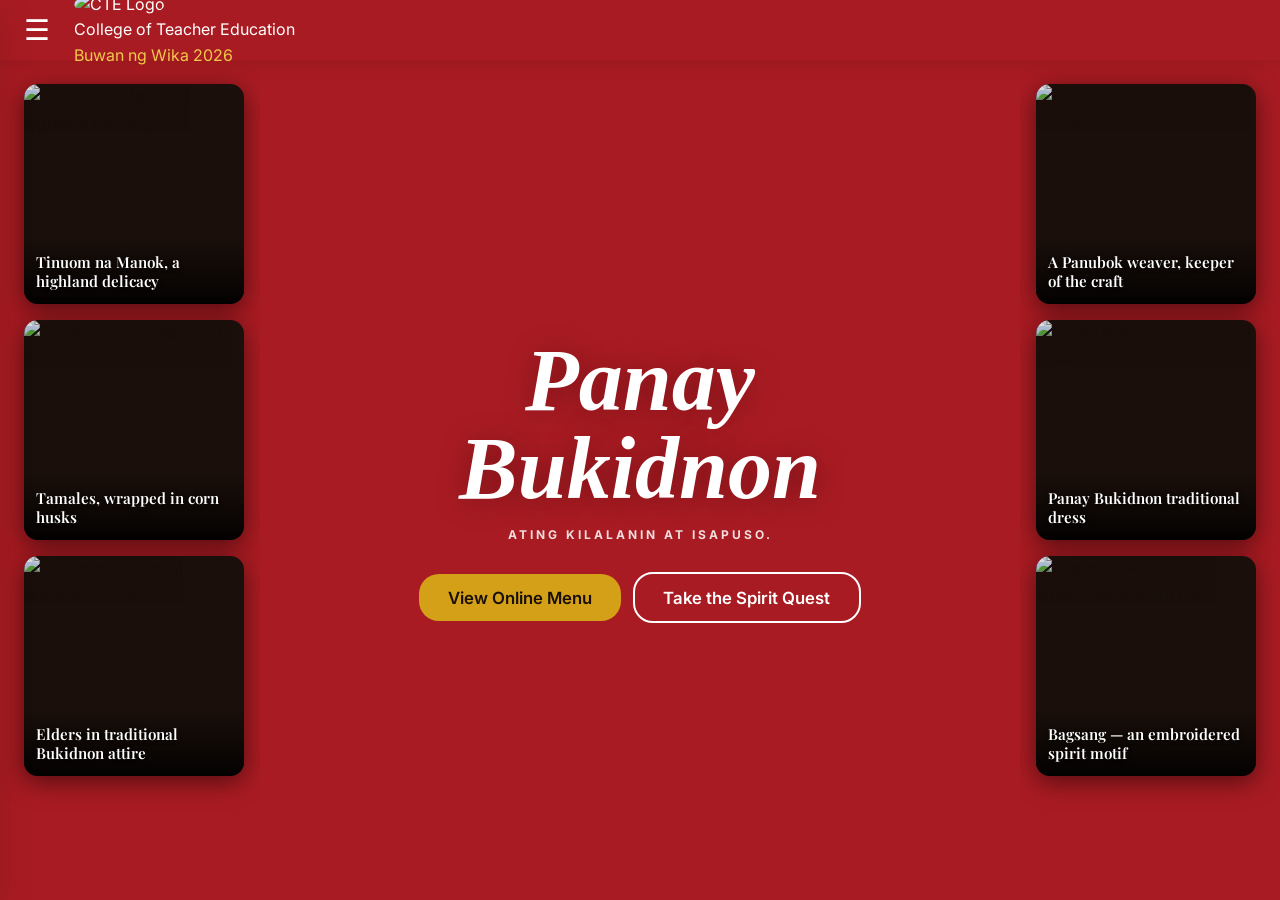
==== commit 999ff0aa: "fix: homepage 3-col layout, local images, CTE logo, photo captions, quiz reset button" ====
--- a/OneDrive/TABO SA UCLM/index.html
+++ b/OneDrive/TABO SA UCLM/index.html
@@ -16,15 +16,25 @@
   <!-- ── Global Header & Navigation ── -->
   <header id="global-header">
     <button id="menu-toggle" class="hamburger-btn" type="button" aria-label="Open Menu">☰</button>
-    <div class="font-display font-bold text-xl truncate">Tabo sa UCLM</div>
+    <!-- CTE Logo + Name -->
+    <div class="flex items-center gap-2 overflow-hidden">
+      <img src="3a6ead90-5e66-42be-ac14-186f14b470aa.jpg" alt="CTE Logo" style="width:36px;height:36px;object-fit:cover;border-radius:50%;flex-shrink:0;" />
+      <div class="leading-tight">
+        <div class="font-bold text-sm leading-none" style="color:#fff;">College of Teacher Education</div>
+        <div class="text-xs opacity-75" style="color:#F0C84A;">Buwan ng Wika 2026</div>
+      </div>
+    </div>
   </header>
 
   <!-- ── Sidebar Drawer ── -->
   <div id="sidebar-overlay"></div>
   <nav id="sidebar-drawer">
-    <div class="p-5 border-b border-gray-200">
-      <h2 class="font-display text-2xl text-earth mb-1">Panay Bukidnon</h2>
-      <p class="text-xs text-smoke uppercase tracking-wider">Tabo sa UCLM</p>
+    <div class="p-5 border-b border-gray-200 flex items-center gap-3">
+      <img src="3a6ead90-5e66-42be-ac14-186f14b470aa.jpg" alt="CTE Logo" style="width:48px;height:48px;object-fit:cover;border-radius:50%;" />
+      <div>
+        <h2 class="font-display text-lg text-earth mb-0 leading-tight">Tabo sa UCLM</h2>
+        <p class="text-xs text-smoke uppercase tracking-wider">Panay Bukidnon</p>
+      </div>
     </div>
     <div class="flex-grow flex flex-col mt-2">
       <!-- 🏠 Homepage -->
@@ -44,6 +54,10 @@
         <a href="#cashier" class="sidebar-link border-t border-gray-200" style="border-bottom: none;">
           <span class="text-xl">🔐</span> Cashier POS
         </a>
+        <!-- 🔄 Reset Quest (Admin) -->
+        <button onclick="Quiz.resetQuest()" class="sidebar-link w-full text-left" style="background:none;border:none;border-top:1px solid #e5e7eb;color:#A91B22;font-weight:600;">
+          <span class="text-xl">🔄</span> Reset Spirit Quest
+        </button>
       </div>
     </div>
   </nav>
@@ -55,28 +69,24 @@
     <section id="view-home" class="view-section active">
       <div class="editorial-home">
         
-        <!-- Left Scrolling Column -->
-        <div class="gallery-layout">
-          <div class="gallery-column" id="home-gallery-left">
-            <!-- Populated by JS -->
-          </div>
+        <!-- Left Photo Grid -->
+        <div class="home-side-col" id="home-gallery-left">
+          <!-- Populated by JS -->
         </div>
 
         <!-- Center Title Block -->
         <div class="home-center-title">
-          <h1>Panay Bukidnon</h1>
-          <p>Ating Kilalanin at Isapuso</p>
+          <h1>Panay<br>Bukidnon</h1>
+          <p>Ating Kilalanin at Isapuso.</p>
           <div class="home-actions">
-            <button class="btn btn-gold btn-lg shadow-lg" onclick="Router.navigate('#menu')">View Online Menu</button>
-            <button class="btn btn-outline btn-lg text-white border-white hover:bg-white hover:text-earth shadow-lg" onclick="Router.navigate('#quest')">Take the Spirit Quest</button>
-          </div>
-        </div>
-
-        <!-- Right Scrolling Column -->
-        <div class="gallery-layout hidden md:flex">
-          <div class="gallery-column down" id="home-gallery-right">
-            <!-- Populated by JS -->
-          </div>
+            <button class="btn btn-gold btn-lg shadow-xl" onclick="Router.navigate('#menu')">View Online Menu</button>
+            <button class="btn btn-outline btn-lg shadow-xl" style="border-color:white;color:white;" onclick="Router.navigate('#quest')">Take the Spirit Quest</button>
+          </div>
+        </div>
+
+        <!-- Right Photo Grid -->
+        <div class="home-side-col" id="home-gallery-right">
+          <!-- Populated by JS -->
         </div>
 
       </div>
@@ -205,6 +215,9 @@
             <h3 class="text-xl font-display font-bold text-earth mb-2">Significance to the Country</h3>
             <p id="gallery-detail-significance" class="text-smoke text-sm leading-relaxed">Significance text goes here.</p>
           </div>
+          
+          <!-- Photo Credit -->
+          <p id="gallery-detail-credit" class="text-xs text-gray-400 italic mt-6 text-right border-t border-gray-100 pt-3"></p>
         </div>
         
       </div>
--- a/OneDrive/TABO SA UCLM/style.css
+++ b/OneDrive/TABO SA UCLM/style.css
@@ -519,164 +519,192 @@
   --color-dark:        #1A0F0A;   
 }
 
-/* ── HOMEPAGE GALLERY (3-COLUMN DESKTOP / HORIZONTAL MOBILE) ── */
+/* ── HOMEPAGE EDITORIAL GALLERY (FIXED-HEIGHT, REFERENCE-EXACT) ── */
 .editorial-home {
-  display: flex;
-  flex-direction: column;
+  display: grid;
+  grid-template-columns: 1fr;
+  grid-template-rows: auto;
   min-height: calc(100vh - var(--header-height));
   background-color: var(--color-earth);
   position: relative;
   overflow: hidden;
 }
+/* Panubok textile background overlay — matches reference photo */
 .editorial-home::before {
   content: '';
   position: absolute;
   inset: 0;
-  background-image: url('https://images.unsplash.com/photo-1605814522430-e3496c1410f9?w=1200&q=80');
+  background-image: url('50a19d46-e237-4b5c-958a-8454f060f70d.jpg');
   background-size: cover;
   background-position: center;
-  opacity: 0.15;
-  mix-blend-mode: multiply;
+  opacity: 0.18;
   pointer-events: none;
-}
+  z-index: 0;
+}
+
+/* Mobile: center title first, then horizontal scroll gallery */
 .home-center-title {
+  order: 1;
   text-align: center;
-  padding: 2rem 1rem;
+  padding: 3rem 1.5rem 1.5rem;
   z-index: 10;
   color: white;
+  position: relative;
 }
 .home-center-title h1 {
   font-family: var(--font-display);
-  font-size: 3.5rem;
-  line-height: 1.1;
-  text-shadow: 0 4px 20px rgba(0,0,0,0.5);
-  margin-bottom: 0.5rem;
+  font-style: italic;
+  font-size: 4rem;
+  line-height: 1.0;
+  font-weight: 700;
+  color: white;
+  text-shadow: 0 2px 30px rgba(0,0,0,0.3);
+  margin-bottom: 0.75rem;
 }
 .home-center-title p {
   font-family: var(--font-body);
   font-weight: 700;
-  letter-spacing: 0.15em;
+  letter-spacing: 0.25em;
   text-transform: uppercase;
-  font-size: 0.8rem;
-  color: var(--color-gold);
+  font-size: 0.75rem;
+  color: white;
+  opacity: 0.85;
+  margin-bottom: 0;
 }
 .home-actions {
   display: flex;
   flex-direction: column;
-  gap: 1rem;
-  margin-top: 1.5rem;
+  gap: 0.75rem;
+  margin-top: 1.75rem;
   align-items: center;
 }
 .home-actions .btn {
   width: 100%;
-  max-width: 300px;
-}
-@media (min-width: 768px) {
-  .home-center-title h1 { font-size: 5rem; }
-  .home-actions { flex-direction: row; justify-content: center; }
-  .home-actions .btn { width: auto; min-width: 200px; }
-}
-
-.gallery-layout {
+  max-width: 260px;
+}
+
+/* Mobile gallery: horizontal scroll row */
+.home-side-col {
+  order: 2;
   display: flex;
   flex-direction: row;
   overflow-x: auto;
-  gap: 1rem;
+  gap: 0.75rem;
   padding: 1rem;
   scroll-snap-type: x mandatory;
   -webkit-overflow-scrolling: touch;
   z-index: 10;
-}
-.gallery-column {
-  display: flex;
-  flex-direction: row;
-  gap: 1rem;
-}
-.gallery-item {
-  position: relative;
-  width: 250px;
-  height: 350px;
+  position: relative;
+}
+.home-side-col:last-child {
+  order: 3;
+}
+
+/* Gallery tiles */
+.gallery-tile {
+  position: relative;
+  width: 180px;
+  height: 240px;
   flex-shrink: 0;
-  border-radius: var(--radius-lg);
+  border-radius: 14px;
   overflow: hidden;
-  box-shadow: 0 10px 30px rgba(0,0,0,0.4);
+  box-shadow: 0 6px 24px rgba(0,0,0,0.5);
   cursor: pointer;
-  scroll-snap-align: center;
-  transition: transform 0.3s ease;
-  background: var(--color-dark);
-}
-.gallery-item:hover { transform: scale(1.02); }
-.gallery-item img {
+  scroll-snap-align: start;
+  transition: transform 0.25s ease;
+  background: #1A0F0A;
+}
+.gallery-tile:hover { transform: scale(1.03); }
+.gallery-tile img {
   width: 100%;
   height: 100%;
   object-fit: cover;
-  opacity: 0.8;
-  transition: opacity 0.3s ease;
-}
-.gallery-item:hover img {
-  opacity: 1;
-}
-.gallery-item-overlay {
+  opacity: 0.85;
+  transition: opacity 0.3s;
+}
+.gallery-tile:hover img { opacity: 1; }
+.gallery-tile-caption {
   position: absolute;
-  inset: 0;
-  background: linear-gradient(to top, rgba(0,0,0,0.9) 0%, rgba(0,0,0,0) 60%);
-  display: flex;
-  align-items: flex-end;
-  padding: 1.5rem;
-}
-.gallery-item-overlay h3 {
+  bottom: 0; left: 0; right: 0;
+  background: linear-gradient(to top, rgba(0,0,0,0.88) 0%, transparent 100%);
+  padding: 1rem 0.75rem 0.75rem;
   color: white;
   font-family: var(--font-display);
-  font-size: 1.5rem;
-  text-shadow: 0 2px 8px rgba(0,0,0,0.8);
-}
+  font-size: 0.95rem;
+  font-weight: 600;
+  line-height: 1.3;
+  text-shadow: 0 1px 4px rgba(0,0,0,0.8);
+}
+
+/* ── DESKTOP: true 3-column fixed-height layout ── */
 @media (min-width: 768px) {
   .editorial-home {
+    display: grid;
+    grid-template-columns: 260px 1fr 260px;
+    grid-template-rows: calc(100vh - var(--header-height));
+    align-items: stretch;
+    overflow: hidden;
+  }
+
+  /* Left column */
+  .home-side-col {
+    grid-column: 1;
+    grid-row: 1;
+    flex-direction: column;
+    overflow-x: hidden;
+    overflow-y: auto;
+    padding: 1.5rem 1rem 1.5rem 1.5rem;
+    gap: 1rem;
+    order: unset;
+    scrollbar-width: none;
+  }
+  .home-side-col:last-child {
+    grid-column: 3;
+    grid-row: 1;
+    order: unset;
+    padding: 1.5rem 1.5rem 1.5rem 1rem;
+  }
+  .home-side-col::-webkit-scrollbar { display: none; }
+
+  /* Center title */
+  .home-center-title {
+    grid-column: 2;
+    grid-row: 1;
+    display: flex;
+    flex-direction: column;
+    justify-content: center;
+    align-items: center;
+    padding: 2rem 1.5rem;
+    position: relative;
+    order: unset;
+  }
+
+  .home-center-title h1 {
+    font-size: 5.5rem;
+  }
+
+  .home-actions {
     flex-direction: row;
-    align-items: stretch;
-    justify-content: space-between;
+    justify-content: center;
   }
-  .home-center-title {
-    position: absolute;
-    top: 50%;
-    left: 50%;
-    transform: translate(-50%, -50%);
+  .home-actions .btn {
+    width: auto;
+    min-width: 180px;
+  }
+
+  /* Desktop gallery tiles — taller */
+  .gallery-tile {
     width: 100%;
-    pointer-events: none;
+    height: 220px;
+    flex-shrink: 0;
   }
-  .home-actions {
-    pointer-events: auto;
-  }
-  .gallery-layout {
-    overflow: hidden;
-    padding: 0;
-    gap: 2rem;
-    justify-content: space-between;
-    width: 100%;
-  }
-  .gallery-column {
-    flex-direction: column;
-    width: 280px;
-    padding-top: 100vh;
-    animation: scroll-vertical 40s linear infinite;
-  }
-  .gallery-column.down {
-    animation: scroll-vertical-down 40s linear infinite;
-  }
-  .gallery-item {
-    width: 100%;
-    height: 400px;
-    pointer-events: auto;
-  }
-}
-@keyframes scroll-vertical {
-  0% { transform: translateY(0); }
-  100% { transform: translateY(-50%); }
-}
-@keyframes scroll-vertical-down {
-  0% { transform: translateY(-50%); }
-  100% { transform: translateY(0); }
-}
+}
+
+/* Old classes — keep for backward compat but neutralize */
+.gallery-layout { display: none !important; }
+.gallery-column { display: none !important; }
+.gallery-item { display: none !important; }
+
 
 /* ── QUEST JOURNEY MAP ── */
 .quest-map-container {
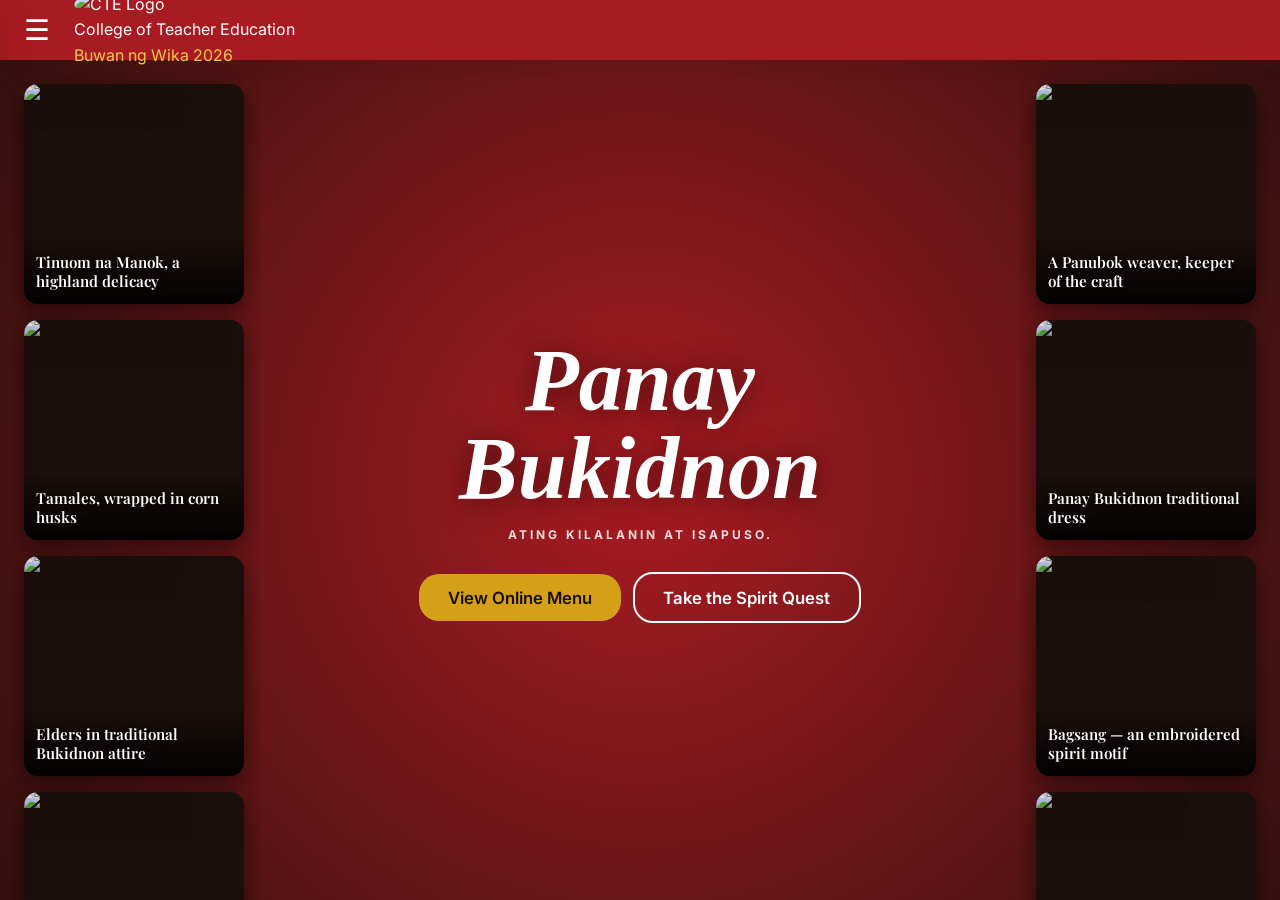
==== commit b2d6d3fe: "fix: mobile layout ordering, add cash payment option, fix missing food images with public URLs, add " ====
--- a/OneDrive/TABO SA UCLM/index.html
+++ b/OneDrive/TABO SA UCLM/index.html
@@ -273,27 +273,43 @@
         <div class="divider"></div>
 
         <!-- Payment Setup -->
-        <h3 class="text-sm font-bold text-earth mb-3 uppercase tracking-wide">Payment Details (GCash)</h3>
-        
-        <div class="bg-gray-50 p-4 rounded-lg border border-gray-200 mb-4 text-center">
-          <p class="text-xs text-smoke mb-2">Scan or tap to pay via GCash: <strong id="gcash-display-number"></strong></p>
-          <!-- TODO: Add your GCash QR Image here -->
-          <img src="https://placehold.co/200x200/F4E8C9/6B4226?text=GCash+QR" alt="GCash QR" class="w-32 h-32 mx-auto rounded-md shadow-sm mb-3">
-          <!-- GCash deep link -->
-          <a id="gcash-pay-link" href="#" target="_blank" class="btn btn-primary w-full">
-            <span id="gcash-pay-label">Pay via GCash App</span>
-          </a>
-          <button id="copy-gcash-btn" type="button" class="btn btn-outline w-full mt-2" onclick="Checkout.copyGCashNumber()">Copy GCash Number</button>
-        </div>
-
-        <div class="space-y-4">
+        <h3 class="text-sm font-bold text-earth mb-3 uppercase tracking-wide">Payment Details</h3>
+        
+        <div class="flex gap-2 mb-4">
+          <label class="radio-pill flex-1 text-center" data-payment="gcash">
+            <input type="radio" name="payment_method" value="gcash" checked /> 📱 GCash
+          </label>
+          <label class="radio-pill flex-1 text-center" data-payment="cash">
+            <input type="radio" name="payment_method" value="cash" /> 💵 Cash (Pay at Booth)
+          </label>
+        </div>
+        
+        <div id="payment-gcash-fields">
+          <div class="bg-gray-50 p-4 rounded-lg border border-gray-200 mb-4 text-center">
+            <p class="text-xs text-smoke mb-2">Scan or tap to pay via GCash: <strong id="gcash-display-number"></strong></p>
+            <!-- TODO: Add your GCash QR Image here -->
+            <img src="https://placehold.co/200x200/F4E8C9/6B4226?text=GCash+QR" alt="GCash QR" class="w-32 h-32 mx-auto rounded-md shadow-sm mb-3">
+            <!-- GCash deep link -->
+            <a id="gcash-pay-link" href="#" target="_blank" class="btn btn-primary w-full">
+              <span id="gcash-pay-label">Pay via GCash App</span>
+            </a>
+            <button id="copy-gcash-btn" type="button" class="btn btn-outline w-full mt-2" onclick="Checkout.copyGCashNumber()">Copy GCash Number</button>
+          </div>
+          <div>
+            <label class="form-label">GCash Name (Sender)</label>
+            <input type="text" id="f-gcash-name" class="form-input" placeholder="e.g. Juan D." required />
+          </div>
+        </div>
+        
+        <div id="payment-cash-fields" class="hidden bg-gray-50 p-4 rounded-lg border border-gray-200 mb-4 text-center">
+          <p class="text-sm text-smoke font-bold mb-1">Pay at the Booth</p>
+          <p class="text-xs text-smoke">Please prepare the exact amount if possible. We will process your order once payment is received at our booth.</p>
+        </div>
+
+        <div class="space-y-4 mt-4">
           <div>
             <label class="form-label">Your Name</label>
             <input type="text" id="f-name" class="form-input" placeholder="e.g. Maria Clara" required />
-          </div>
-          <div>
-            <label class="form-label">GCash Name (Sender)</label>
-            <input type="text" id="f-gcash-name" class="form-input" placeholder="e.g. Juan D." required />
           </div>
         </div>
 
--- a/OneDrive/TABO SA UCLM/style.css
+++ b/OneDrive/TABO SA UCLM/style.css
@@ -537,55 +537,23 @@
   background-image: url('50a19d46-e237-4b5c-958a-8454f060f70d.jpg');
   background-size: cover;
   background-position: center;
-  opacity: 0.18;
+  opacity: 0.25;
   pointer-events: none;
   z-index: 0;
 }
-
-/* Mobile: center title first, then horizontal scroll gallery */
-.home-center-title {
+/* Dark gradient overlay for contrast */
+.editorial-home::after {
+  content: '';
+  position: absolute;
+  inset: 0;
+  background: radial-gradient(circle at center, transparent 0%, rgba(26, 15, 10, 0.8) 100%);
+  pointer-events: none;
+  z-index: 1;
+}
+
+/* Mobile: horizontal scroll gallery first */
+.home-side-col {
   order: 1;
-  text-align: center;
-  padding: 3rem 1.5rem 1.5rem;
-  z-index: 10;
-  color: white;
-  position: relative;
-}
-.home-center-title h1 {
-  font-family: var(--font-display);
-  font-style: italic;
-  font-size: 4rem;
-  line-height: 1.0;
-  font-weight: 700;
-  color: white;
-  text-shadow: 0 2px 30px rgba(0,0,0,0.3);
-  margin-bottom: 0.75rem;
-}
-.home-center-title p {
-  font-family: var(--font-body);
-  font-weight: 700;
-  letter-spacing: 0.25em;
-  text-transform: uppercase;
-  font-size: 0.75rem;
-  color: white;
-  opacity: 0.85;
-  margin-bottom: 0;
-}
-.home-actions {
-  display: flex;
-  flex-direction: column;
-  gap: 0.75rem;
-  margin-top: 1.75rem;
-  align-items: center;
-}
-.home-actions .btn {
-  width: 100%;
-  max-width: 260px;
-}
-
-/* Mobile gallery: horizontal scroll row */
-.home-side-col {
-  order: 2;
   display: flex;
   flex-direction: row;
   overflow-x: auto;
@@ -596,6 +564,49 @@
   z-index: 10;
   position: relative;
 }
+
+/* Center title */
+.home-center-title {
+  order: 2;
+  text-align: center;
+  padding: 2rem 1.5rem 1.5rem;
+  z-index: 10;
+  color: white;
+  position: relative;
+}
+.home-center-title h1 {
+  font-family: var(--font-display);
+  font-style: italic;
+  font-size: 4rem;
+  line-height: 1.0;
+  font-weight: 700;
+  color: white;
+  text-shadow: 0 2px 30px rgba(0,0,0,0.5);
+  margin-bottom: 0.75rem;
+}
+.home-center-title p {
+  font-family: var(--font-body);
+  font-weight: 700;
+  letter-spacing: 0.25em;
+  text-transform: uppercase;
+  font-size: 0.75rem;
+  color: white;
+  opacity: 0.85;
+  margin-bottom: 0;
+}
+.home-actions {
+  display: flex;
+  flex-direction: column;
+  gap: 0.75rem;
+  margin-top: 1.75rem;
+  align-items: center;
+}
+.home-actions .btn {
+  width: 100%;
+  max-width: 260px;
+}
+
+/* Second mobile gallery */
 .home-side-col:last-child {
   order: 3;
 }
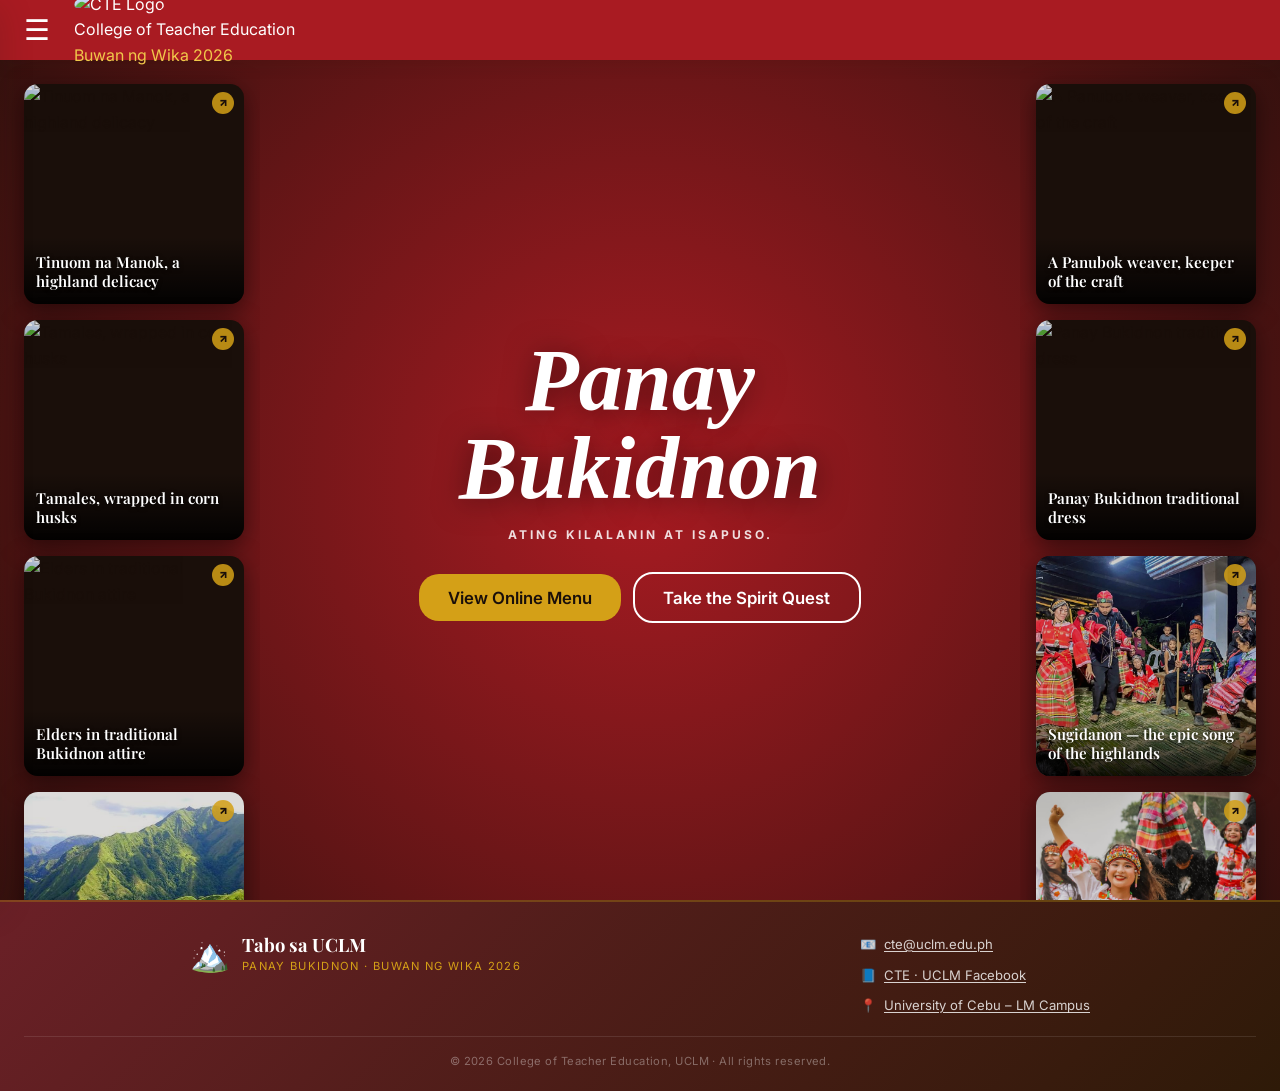
==== commit 1f29f14d: "Implement batch updates: POS redesign, local images, footer contact, and Google Sheets script" ====
--- a/OneDrive/TABO SA UCLM/index.html
+++ b/OneDrive/TABO SA UCLM/index.html
@@ -90,6 +90,32 @@
         </div>
 
       </div>
+
+      <!-- Contact Footer -->
+      <footer class="home-footer">
+        <div class="home-footer-inner">
+          <div class="home-footer-brand">
+            <span class="home-footer-logo">🏔️</span>
+            <div>
+              <div class="home-footer-title">Tabo sa UCLM</div>
+              <div class="home-footer-sub">Panay Bukidnon · Buwan ng Wika 2026</div>
+            </div>
+          </div>
+          <div class="home-footer-links">
+            <a href="mailto:cte@uclm.edu.ph" class="home-footer-link">
+              📧 <span>cte@uclm.edu.ph</span>
+            </a>
+            <a href="https://www.facebook.com" target="_blank" rel="noopener" class="home-footer-link">
+              📘 <span>CTE · UCLM Facebook</span>
+            </a>
+            <div class="home-footer-link">
+              📍 <span>University of Cebu – LM Campus</span>
+            </div>
+          </div>
+        </div>
+        <div class="home-footer-copy">© 2026 College of Teacher Education, UCLM · All rights reserved.</div>
+      </footer>
+
     </section>
 
 
@@ -280,7 +306,7 @@
             <input type="radio" name="payment_method" value="gcash" checked /> 📱 GCash
           </label>
           <label class="radio-pill flex-1 text-center" data-payment="cash">
-            <input type="radio" name="payment_method" value="cash" /> 💵 Cash (Pay at Booth)
+            <input type="radio" name="payment_method" value="cash" /> 💵 Cash
           </label>
         </div>
         
--- a/OneDrive/TABO SA UCLM/style.css
+++ b/OneDrive/TABO SA UCLM/style.css
@@ -618,22 +618,28 @@
   height: 240px;
   flex-shrink: 0;
   border-radius: 14px;
-  overflow: hidden;
+  overflow: hidden;        /* prevents scale bleed outside border-radius */
   box-shadow: 0 6px 24px rgba(0,0,0,0.5);
   cursor: pointer;
   scroll-snap-align: start;
-  transition: transform 0.25s ease;
+  transition: transform 0.3s cubic-bezier(0.25,0.46,0.45,0.94), box-shadow 0.3s ease;
   background: #1A0F0A;
 }
-.gallery-tile:hover { transform: scale(1.03); }
+.gallery-tile:hover {
+  transform: scale(1.04);
+  box-shadow: 0 12px 36px rgba(0,0,0,0.7);
+}
 .gallery-tile img {
   width: 100%;
   height: 100%;
   object-fit: cover;
   opacity: 0.85;
-  transition: opacity 0.3s;
-}
-.gallery-tile:hover img { opacity: 1; }
+  transition: opacity 0.3s, transform 0.4s ease;
+}
+.gallery-tile:hover img {
+  opacity: 1;
+  transform: scale(1.06);
+}
 .gallery-tile-caption {
   position: absolute;
   bottom: 0; left: 0; right: 0;
@@ -645,6 +651,57 @@
   font-weight: 600;
   line-height: 1.3;
   text-shadow: 0 1px 4px rgba(0,0,0,0.8);
+  transition: opacity 0.3s;
+}
+/* "Explore →" overlay — fades in on hover */
+.gallery-tile-hint {
+  position: absolute;
+  inset: 0;
+  display: flex;
+  align-items: center;
+  justify-content: center;
+  background: rgba(106, 32, 39, 0.72);
+  color: white;
+  font-family: var(--font-body);
+  font-weight: 700;
+  font-size: 1rem;
+  letter-spacing: 0.05em;
+  opacity: 0;
+  transition: opacity 0.25s ease;
+  pointer-events: none;
+}
+.gallery-tile-hint span {
+  display: inline-block;
+  transition: transform 0.25s ease;
+  margin-left: 0.3em;
+}
+.gallery-tile:hover .gallery-tile-hint {
+  opacity: 1;
+}
+.gallery-tile:hover .gallery-tile-hint span {
+  transform: translateX(4px);
+}
+/* Corner ↗ arrow — always visible */
+.gallery-tile-corner {
+  position: absolute;
+  top: 8px;
+  right: 10px;
+  background: rgba(212,160,23,0.85);
+  color: #1A0F0A;
+  font-size: 0.7rem;
+  font-weight: 900;
+  width: 22px;
+  height: 22px;
+  border-radius: 50%;
+  display: flex;
+  align-items: center;
+  justify-content: center;
+  pointer-events: none;
+  transition: background 0.2s, transform 0.2s;
+}
+.gallery-tile:hover .gallery-tile-corner {
+  background: white;
+  transform: scale(1.15);
 }
 
 /* ── DESKTOP: true 3-column fixed-height layout ── */
@@ -796,3 +853,122 @@
   color: var(--color-dark);
   border-color: var(--color-gold);
 }
+
+/* ── HOMEPAGE FOOTER ─────────────────────────────────────────────────────── */
+.home-footer {
+  background: linear-gradient(135deg, #6B2027 0%, #2E1A08 100%);
+  border-top: 2px solid rgba(212,160,23,0.3);
+  padding: 2rem 1.5rem 1.25rem;
+}
+.home-footer-inner {
+  max-width: 900px;
+  margin: 0 auto;
+  display: flex;
+  flex-wrap: wrap;
+  gap: 1.5rem;
+  align-items: flex-start;
+  justify-content: space-between;
+  margin-bottom: 1.25rem;
+}
+.home-footer-brand {
+  display: flex;
+  align-items: center;
+  gap: 0.75rem;
+}
+.home-footer-logo {
+  font-size: 2rem;
+  line-height: 1;
+}
+.home-footer-title {
+  font-family: var(--font-display);
+  font-size: 1.15rem;
+  font-weight: 700;
+  color: white;
+  line-height: 1.2;
+}
+.home-footer-sub {
+  font-size: 0.7rem;
+  color: var(--color-gold);
+  letter-spacing: 0.12em;
+  text-transform: uppercase;
+  margin-top: 0.15rem;
+}
+.home-footer-links {
+  display: flex;
+  flex-direction: column;
+  gap: 0.6rem;
+}
+.home-footer-link {
+  display: flex;
+  align-items: center;
+  gap: 0.5rem;
+  color: rgba(255,255,255,0.8);
+  font-size: 0.82rem;
+  text-decoration: none;
+  transition: color 0.2s;
+}
+.home-footer-link:hover { color: var(--color-gold); }
+.home-footer-link span { text-decoration: underline; text-underline-offset: 2px; }
+a.home-footer-link span { cursor: pointer; }
+.home-footer-copy {
+  text-align: center;
+  font-size: 0.7rem;
+  color: rgba(255,255,255,0.35);
+  border-top: 1px solid rgba(255,255,255,0.1);
+  padding-top: 1rem;
+  letter-spacing: 0.04em;
+}
+
+/* ── POS REDESIGN (Walk-in vs Online Tabs) ───────────────────────────────── */
+.pos-tabs {
+  display: flex;
+  background: #111827;
+  border-bottom: 1px solid rgba(255,255,255,0.1);
+}
+.pos-tab-btn {
+  flex: 1;
+  padding: 1.25rem 1rem;
+  text-align: center;
+  font-family: var(--font-display);
+  font-size: 1.1rem;
+  color: #9CA3AF;
+  background: transparent;
+  border: none;
+  border-bottom: 3px solid transparent;
+  cursor: pointer;
+  transition: all 0.2s;
+}
+.pos-tab-btn:hover { color: white; background: rgba(255,255,255,0.05); }
+.pos-tab-btn.active {
+  color: var(--color-gold);
+  border-bottom-color: var(--color-gold);
+  background: rgba(212,160,23,0.1);
+}
+.pos-panel {
+  display: none;
+  flex-direction: column;
+  flex: 1;
+  height: 100%;
+}
+.pos-panel.active { display: flex; }
+.btn-complete-sale {
+  background: #10B981;
+  color: white;
+  width: 100%;
+  padding: 1.25rem;
+  font-size: 1.25rem;
+  font-weight: bold;
+  border-radius: 8px;
+  box-shadow: 0 4px 14px rgba(16, 185, 129, 0.4);
+  transition: all 0.2s;
+}
+.btn-complete-sale:hover:not(:disabled) {
+  background: #059669;
+  transform: translateY(-2px);
+}
+.btn-complete-sale:disabled {
+  background: #4B5563;
+  opacity: 0.7;
+  cursor: not-allowed;
+  box-shadow: none;
+}
